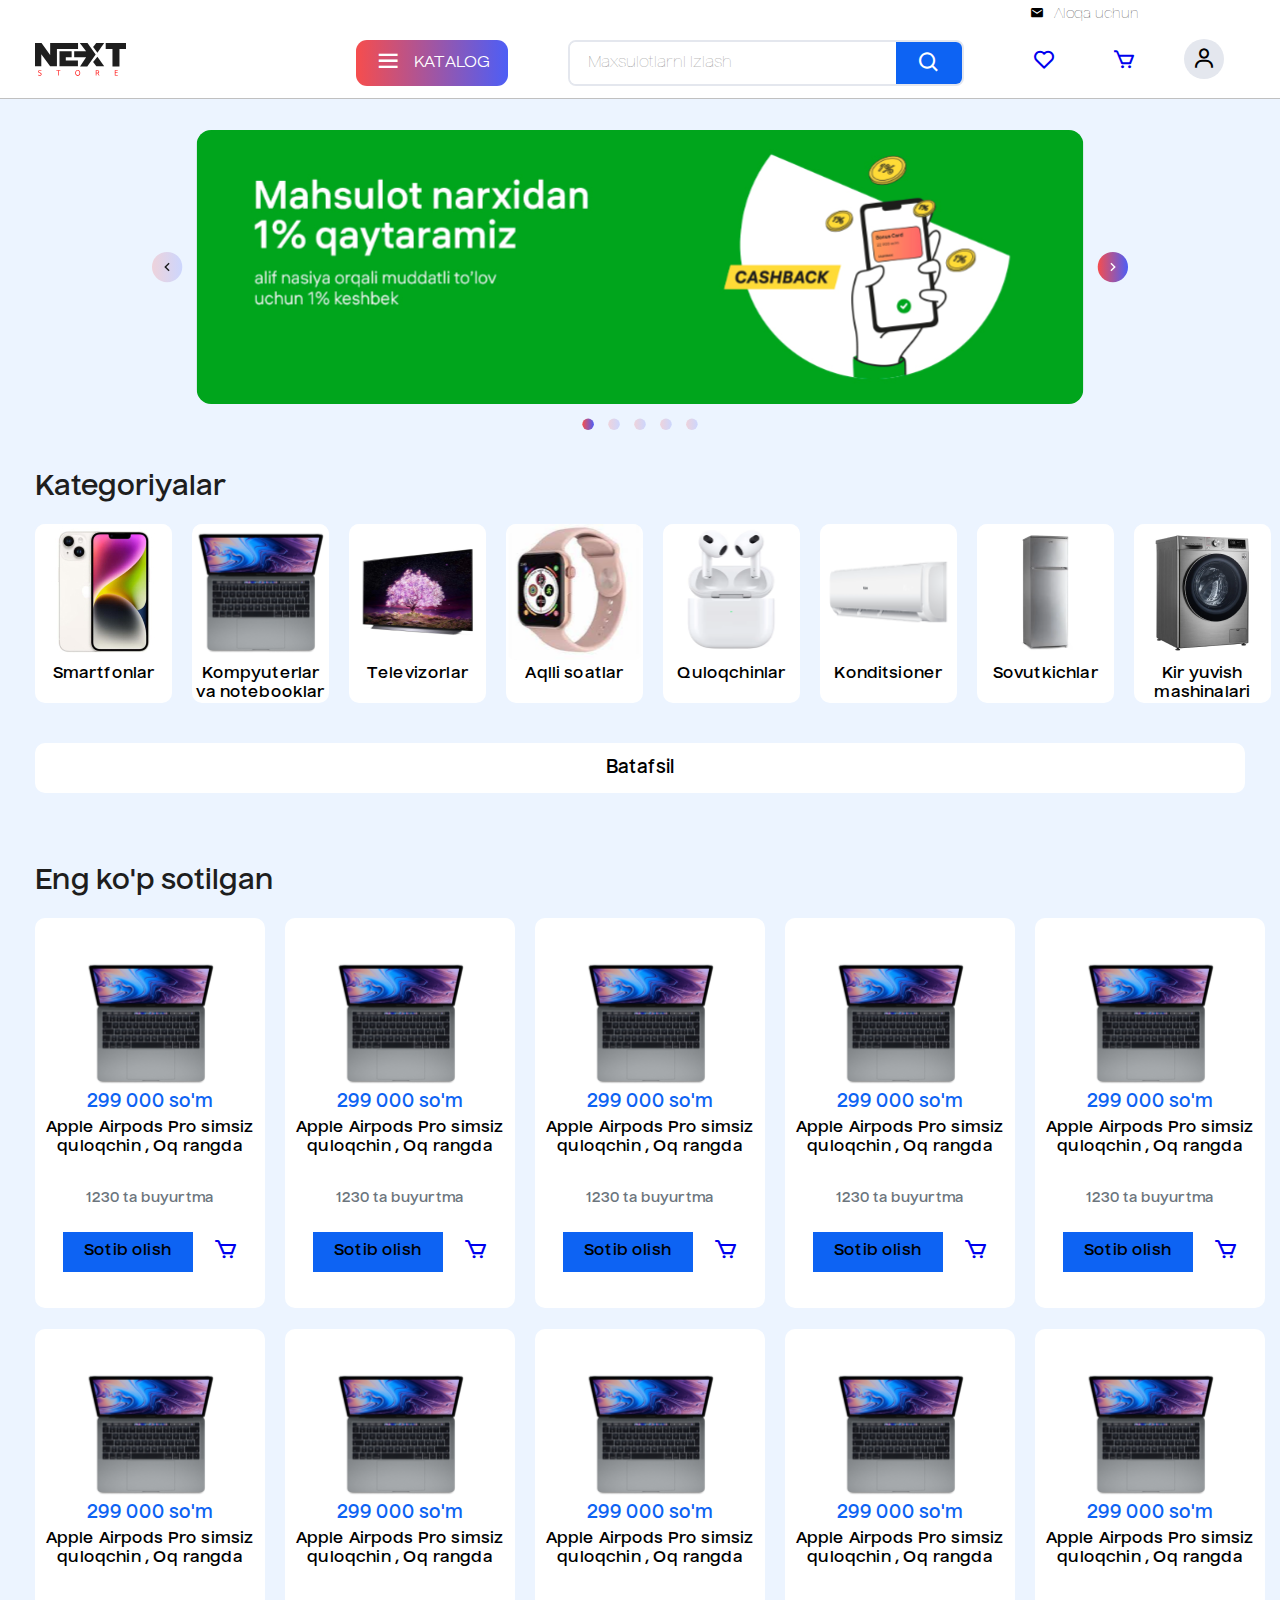
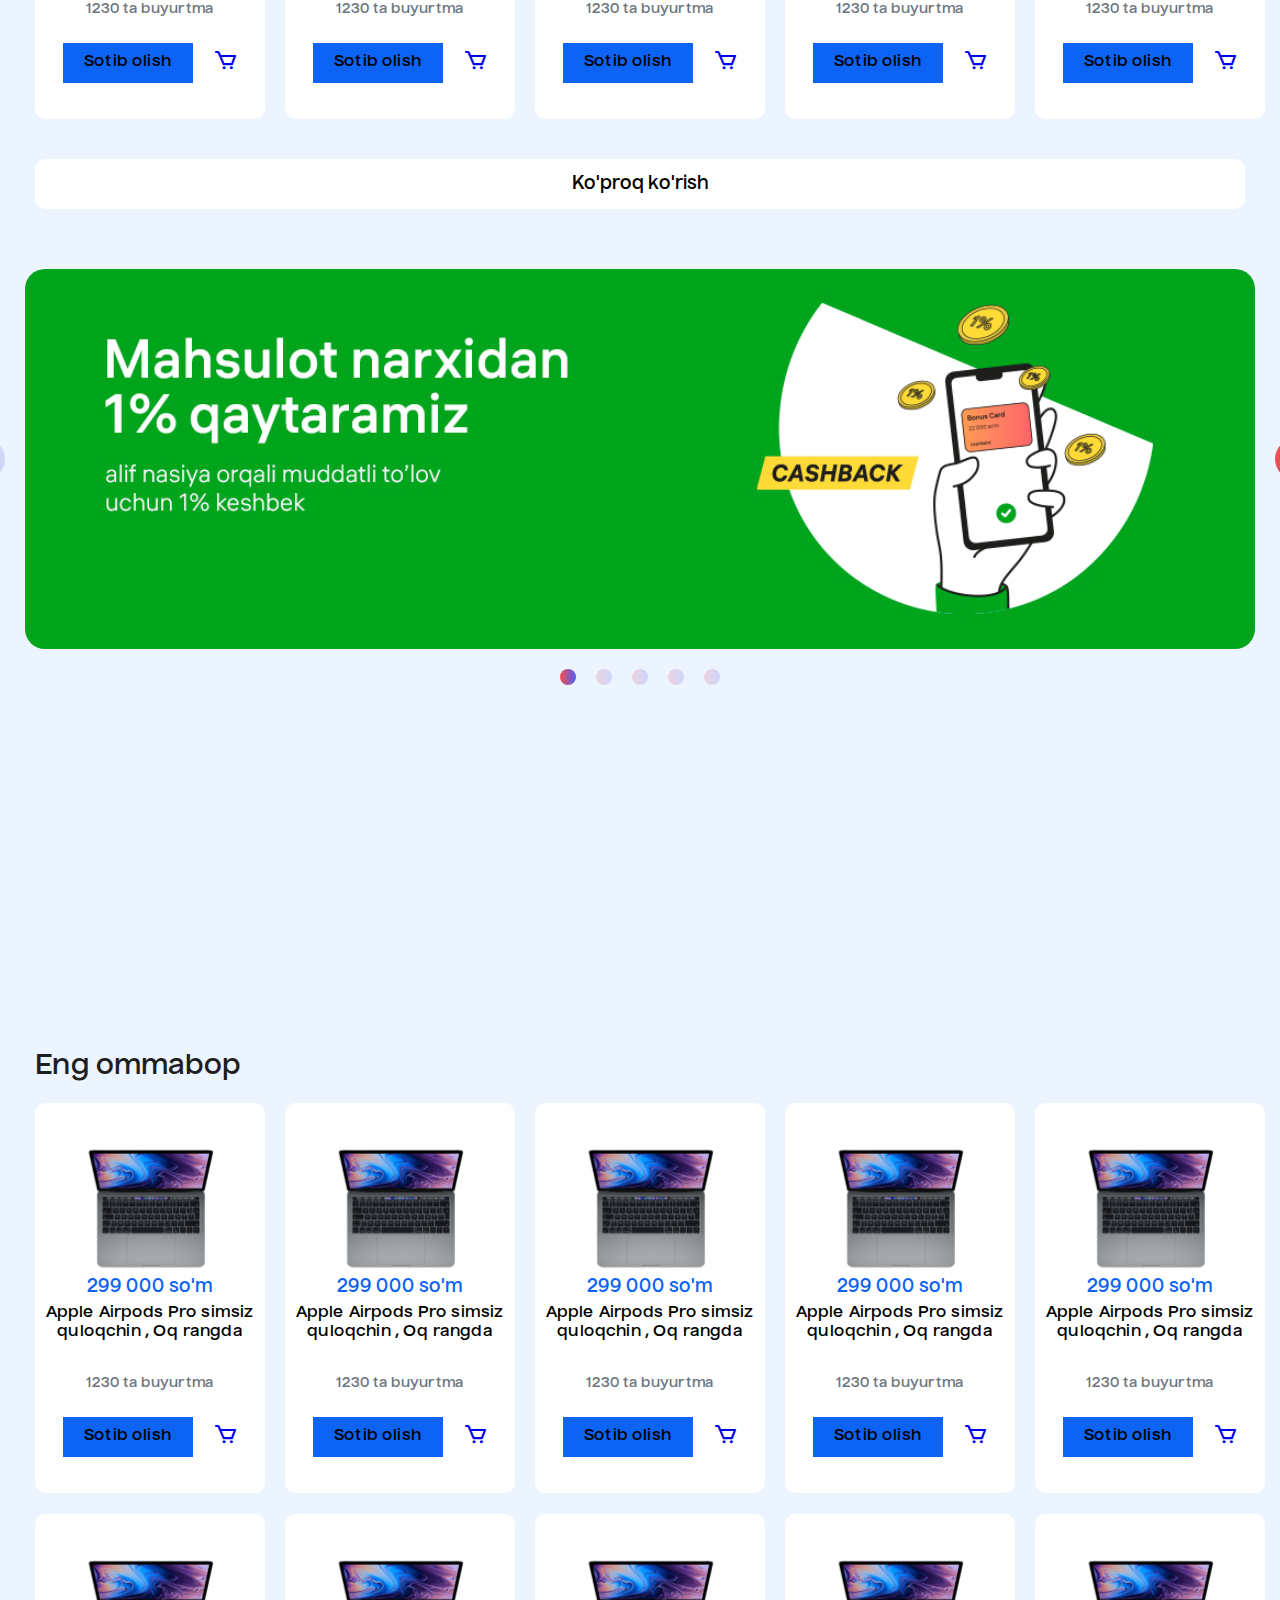
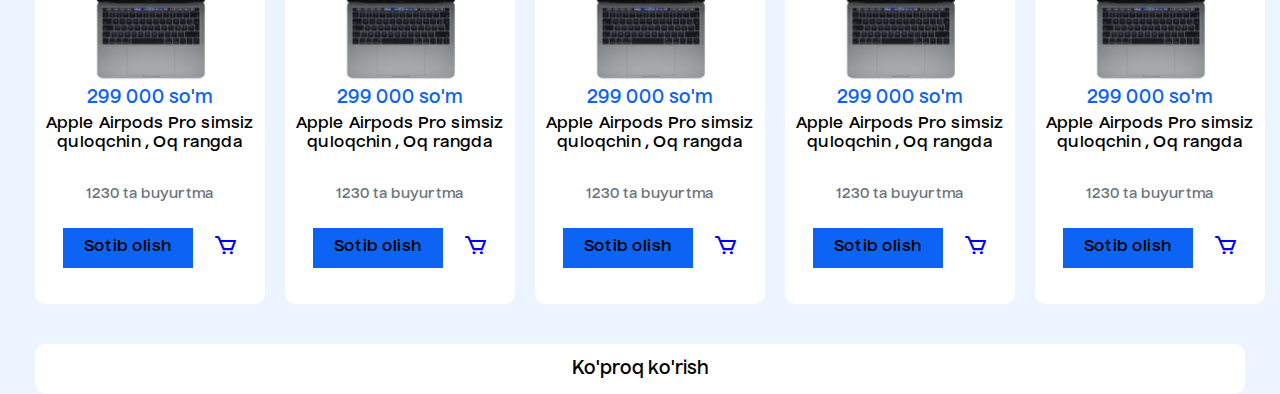
==== index.html @ 58c50fba "first commit" ====
<!DOCTYPE html>
<html lang="en">

<head>
  <meta charset="UTF-8" />
  <meta name="viewport" content="width=device-width, initial-scale=1.0" />
  <title>Nextstore.uz Internet do'koni!</title>
  <!-- ------ Favicons ------- -->
  <link rel="icon" href="./public/Logo.svg" />
  <!-- -----  Main.css ---------- -->
  <link rel="stylesheet" href="./main.css" />
</head>

<body>
  <!-- ============================= HEADER START ========================== -->
  <header>

    <div class="container">
      <div class="header-top">
        <span></span>
        <a href="#">
          <i class="bx bxs-envelope"></i>
          <span>Aloqa uchun</span>
        </a>
      </div>
    </div>

    <div class="container">
      <nav class="nav">

        <a href="#" class="nav__logo">
          <img src="./public/Logo.svg" alt="Nextstore.uz Internet do'koni" />
        </a>

        <ul class="nav__list">

          <li class="nav__list--item">
            <button>
              <i class="bx bx-menu"></i>
              <span>KATALOG</span>
            </button>
          </li>

          <li class="nav__list--item">
            <div class="search__wrapper">
              <input type="text" placeholder="Maxsulotlarni izlash" />
              <button>
                <i class="bx bx-search"></i>
              </button>
            </div>
          </li>

          <li class="nav__list--item">

            <button>
              <a href="#"><i class="bx bx-heart"></i></a>
            </button>
            <button>
              <a href="#"><i class="bx bx-cart"></i></a>
            </button>
            <button>
              <i class="bx bx-user"></i>
            </button>

          </li>
        </ul>
      </nav>
    </div>
  </header>
  <!-- ============================= HEADER END ========================== -->

  <main>
    <section id="intro">
      <div class="container">
        <div class="carousel">
          <img src="./assets/images/intro-banner.svg" alt="intro banner">
        </div>
      </div>
      <div class="container">
        <div class="category">
          <ul>
            <li>
              <p>Kategoriyalar</p>
            </li>
            <li>
              <div class="cards">
                <div class="card">
                  <img src="./assets/images/ipgone.jpg" alt="iphone">
                  <p>Smartfonlar</p>
                </div>
                <div class="card">
                  <img src="./assets/images/macbook.png" alt="iphone">
                  <p>Kompyuterlar va
                    notebooklar</p>
                </div>
                <div class="card">
                  <img src="./assets/images/tv.png" alt="iphone">
                  <p>Televizorlar</p>
                </div>
                <div class="card">
                  <img src="./assets/images/watch.png" alt="iphone">
                  <p>Aqlli soatlar</p>
                </div>
                <div class="card">
                  <img src="./assets/images/airpods.png" alt="iphone">
                  <p>Quloqchinlar</p>
                </div>
                <div class="card">
                  <img src="./assets/images/kondisaner.png" alt="iphone">
                  <p>Konditsioner</p>
                </div>
                <div class="card">
                  <img src="./assets/images/artel.png" alt="iphone">
                  <p>Sovutkichlar</p>
                </div>
                <div class="card">
                  <img src="./assets/images/cleaner.png" alt="iphone">
                  <p>Kir yuvish mashinalari</p>
                </div>

              </div>
            </li>
            <li><button>Batafsil</button></li>
          </ul>
        </div>
      </div>
    </section>
    <section class="second_phase">
      <div class="container">
        <div class="best_seller">
          <ul>
            <li>
              <p>Eng ko'p sotilgan</p>
            </li>
            <li>
              <div class="cards">
                <div class="card">
                  <img src="./assets/images/macbook.png" alt="iphone">
                  <h2>299 000 so'm</h2>
                  <p>Apple Airpods Pro simsiz quloqchin , Oq rangda </p>
                  <small>1230 ta buyurtma</small>
                  <div class="buy">
                    <a href="#"><button>
                      Sotib olish
                    </button></a>
                    <button>
                      <a href="#"><i class="bx bx-cart"></i></a>
                    </button>
                  </div>
                </div>
                <div class="card">
                  <img src="./assets/images/macbook.png" alt="iphone">
                  <h2>299 000 so'm</h2>
                  <p>Apple Airpods Pro simsiz quloqchin , Oq rangda </p>
                  <small>1230 ta buyurtma</small>
                  <div class="buy">
                    <a href="#"><button>
                      Sotib olish
                    </button></a>
                    <button>
                      <a href="#"><i class="bx bx-cart"></i></a>
                    </button>
                  </div>
                  
                </div>
                <div class="card">
                  <img src="./assets/images/macbook.png" alt="iphone">
                  <h2>299 000 so'm</h2>
                  <p>Apple Airpods Pro simsiz quloqchin , Oq rangda </p>
                  <small>1230 ta buyurtma</small>
                  <div class="buy">
                    <a href="#"><button>
                      Sotib olish
                    </button></a>
                    <button>
                      <a href="#"><i class="bx bx-cart"></i></a>
                    </button>
                  </div>
                </div>
                <div class="card">
                  <img src="./assets/images/macbook.png" alt="iphone">
                  <h2>299 000 so'm</h2>
                  <p>Apple Airpods Pro simsiz quloqchin , Oq rangda </p>
                  <small>1230 ta buyurtma</small>
                  <div class="buy">
                    <a href="#"><button>
                      Sotib olish
                    </button></a>
                    <button>
                      <a href="#"><i class="bx bx-cart"></i></a>
                    </button>
                  </div>
                </div>
                <div class="card">
                  <img src="./assets/images/macbook.png" alt="iphone">
                  <h2>299 000 so'm</h2>
                  <p>Apple Airpods Pro simsiz quloqchin , Oq rangda </p>
                  <small>1230 ta buyurtma</small>
                  <div class="buy">
                    <a href="#"><button>
                      Sotib olish
                    </button></a>
                    <button>
                      <a href="#"><i class="bx bx-cart"></i></a>
                    </button>
                  </div>
                </div>
                <div class="card">
                  <img src="./assets/images/macbook.png" alt="iphone">
                  <h2>299 000 so'm</h2>
                  <p>Apple Airpods Pro simsiz quloqchin , Oq rangda </p>
                  <small>1230 ta buyurtma</small>
                  <div class="buy">
                    <a href="#"><button>
                      Sotib olish
                    </button></a>
                    <button>
                      <a href="#"><i class="bx bx-cart"></i></a>
                    </button>
                  </div>
                </div>
                <div class="card">
                  <img src="./assets/images/macbook.png" alt="iphone">
                  <h2>299 000 so'm</h2>
                  <p>Apple Airpods Pro simsiz quloqchin , Oq rangda </p>
                  <small>1230 ta buyurtma</small>
                  <div class="buy">
                    <a href="#"><button>
                      Sotib olish
                    </button></a>
                    <button>
                      <a href="#"><i class="bx bx-cart"></i></a>
                    </button>
                  </div>
                </div>
                <div class="card">
                  <img src="./assets/images/macbook.png" alt="iphone">
                  <h2>299 000 so'm</h2>
                  <p>Apple Airpods Pro simsiz quloqchin , Oq rangda </p>
                  <small>1230 ta buyurtma</small>
                  <div class="buy">
                    <a href="#"><button>
                      Sotib olish
                    </button></a>
                    <button>
                      <a href="#"><i class="bx bx-cart"></i></a>
                    </button>
                  </div>
                </div>
                <div class="card">
                  <img src="./assets/images/macbook.png" alt="iphone">
                  <h2>299 000 so'm</h2>
                  <p>Apple Airpods Pro simsiz quloqchin , Oq rangda </p>
                  <small>1230 ta buyurtma</small>
                  <div class="buy">
                    <a href="#"><button>
                      Sotib olish
                    </button></a>
                    <button>
                      <a href="#"><i class="bx bx-cart"></i></a>
                    </button>
                  </div>
                </div>
                <div class="card">
                  <img src="./assets/images/macbook.png" alt="iphone">
                  <h2>299 000 so'm</h2>
                  <p>Apple Airpods Pro simsiz quloqchin , Oq rangda </p>
                  <small>1230 ta buyurtma</small>
                  <div class="buy">
                    <a href="#"><button>
                      Sotib olish
                    </button></a>
                    <button>
                      <a href="#"><i class="bx bx-cart"></i></a>
                    </button>
                  </div>
                </div>


              </div>
            </li>
            <li><a href="#"><button>Ko'proq ko'rish</button></a></li>
          </ul>
        </div>
      </div>
    </section>
    
    <div class="container">
      <div class="carousel2">
        <img src="./assets/images/intro-banner.svg" alt="intro banner">
      </div>
    </div>
    <section class="second_phase">
      <div class="container">
        <div class="best_seller">
          <ul>
            <li>
              <p>Eng ommabop</p>
            </li>
            <li>
              <div class="cards">
                <div class="card">
                  <img src="./assets/images/macbook.png" alt="iphone">
                  <h2>299 000 so'm</h2>
                  <p>Apple Airpods Pro simsiz quloqchin , Oq rangda </p>
                  <small>1230 ta buyurtma</small>
                  <div class="buy">
                    <a href="#"><button>
                      Sotib olish
                    </button></a>
                    <button>
                      <a href="#"><i class="bx bx-cart"></i></a>
                    </button>
                  </div>
                </div>
                <div class="card">
                  <img src="./assets/images/macbook.png" alt="iphone">
                  <h2>299 000 so'm</h2>
                  <p>Apple Airpods Pro simsiz quloqchin , Oq rangda </p>
                  <small>1230 ta buyurtma</small>
                  <div class="buy">
                    <a href="#"><button>
                      Sotib olish
                    </button></a>
                    <button>
                      <a href="#"><i class="bx bx-cart"></i></a>
                    </button>
                  </div>
                  
                </div>
                <div class="card">
                  <img src="./assets/images/macbook.png" alt="iphone">
                  <h2>299 000 so'm</h2>
                  <p>Apple Airpods Pro simsiz quloqchin , Oq rangda </p>
                  <small>1230 ta buyurtma</small>
                  <div class="buy">
                    <a href="#"><button>
                      Sotib olish
                    </button></a>
                    <button>
                      <a href="#"><i class="bx bx-cart"></i></a>
                    </button>
                  </div>
                </div>
                <div class="card">
                  <img src="./assets/images/macbook.png" alt="iphone">
                  <h2>299 000 so'm</h2>
                  <p>Apple Airpods Pro simsiz quloqchin , Oq rangda </p>
                  <small>1230 ta buyurtma</small>
                  <div class="buy">
                    <a href="#"><button>
                      Sotib olish
                    </button></a>
                    <button>
                      <a href="#"><i class="bx bx-cart"></i></a>
                    </button>
                  </div>
                </div>
                <div class="card">
                  <img src="./assets/images/macbook.png" alt="iphone">
                  <h2>299 000 so'm</h2>
                  <p>Apple Airpods Pro simsiz quloqchin , Oq rangda </p>
                  <small>1230 ta buyurtma</small>
                  <div class="buy">
                    <a href="#"><button>
                      Sotib olish
                    </button></a>
                    <button>
                      <a href="#"><i class="bx bx-cart"></i></a>
                    </button>
                  </div>
                </div>
                <div class="card">
                  <img src="./assets/images/macbook.png" alt="iphone">
                  <h2>299 000 so'm</h2>
                  <p>Apple Airpods Pro simsiz quloqchin , Oq rangda </p>
                  <small>1230 ta buyurtma</small>
                  <div class="buy">
                    <a href="#"><button>
                      Sotib olish
                    </button></a>
                    <button>
                      <a href="#"><i class="bx bx-cart"></i></a>
                    </button>
                  </div>
                </div>
                <div class="card">
                  <img src="./assets/images/macbook.png" alt="iphone">
                  <h2>299 000 so'm</h2>
                  <p>Apple Airpods Pro simsiz quloqchin , Oq rangda </p>
                  <small>1230 ta buyurtma</small>
                  <div class="buy">
                    <a href="#"><button>
                      Sotib olish
                    </button></a>
                    <button>
                      <a href="#"><i class="bx bx-cart"></i></a>
                    </button>
                  </div>
                </div>
                <div class="card">
                  <img src="./assets/images/macbook.png" alt="iphone">
                  <h2>299 000 so'm</h2>
                  <p>Apple Airpods Pro simsiz quloqchin , Oq rangda </p>
                  <small>1230 ta buyurtma</small>
                  <div class="buy">
                    <a href="#"><button>
                      Sotib olish
                    </button></a>
                    <button>
                      <a href="#"><i class="bx bx-cart"></i></a>
                    </button>
                  </div>
                </div>
                <div class="card">
                  <img src="./assets/images/macbook.png" alt="iphone">
                  <h2>299 000 so'm</h2>
                  <p>Apple Airpods Pro simsiz quloqchin , Oq rangda </p>
                  <small>1230 ta buyurtma</small>
                  <div class="buy">
                    <a href="#"><button>
                      Sotib olish
                    </button></a>
                    <button>
                      <a href="#"><i class="bx bx-cart"></i></a>
                    </button>
                  </div>
                </div>
                <div class="card">
                  <img src="./assets/images/macbook.png" alt="iphone">
                  <h2>299 000 so'm</h2>
                  <p>Apple Airpods Pro simsiz quloqchin , Oq rangda </p>
                  <small>1230 ta buyurtma</small>
                  <div class="buy">
                    <a href="#"><button>
                      Sotib olish
                    </button></a>
                    <button>
                      <a href="#"><i class="bx bx-cart"></i></a>
                    </button>
                  </div>
                </div>


              </div>
            </li>
            <li><a href="#"><button>Ko'proq ko'rish</button></a></li>
          </ul>
        </div>
      </div>
    </section>
    <!-- <section class="third_phase">
      <div class="container">
      <ul class="brends">
        <li>Brendlar bo'yicha</li>
        <li >
          <div class="brend">
            <img src="./assets/images/brend.png" alt="brend">
          </div>
        </li>
      </ul>
    </div>
    </section> -->
  </main>
</body>

</html>
---- main.css ----
@import url("https://unpkg.com/boxicons@2.1.4/css/boxicons.min.css");
@import "./assets/font/stylesheet.css";
@import "./assets/styles/varibales.css";
@import "./assets/styles/normalize.css";
@import "./assets/styles/general.css";
@import "./assets/styles/sections/all.css";
@import "./assets/styles/components/all.css";
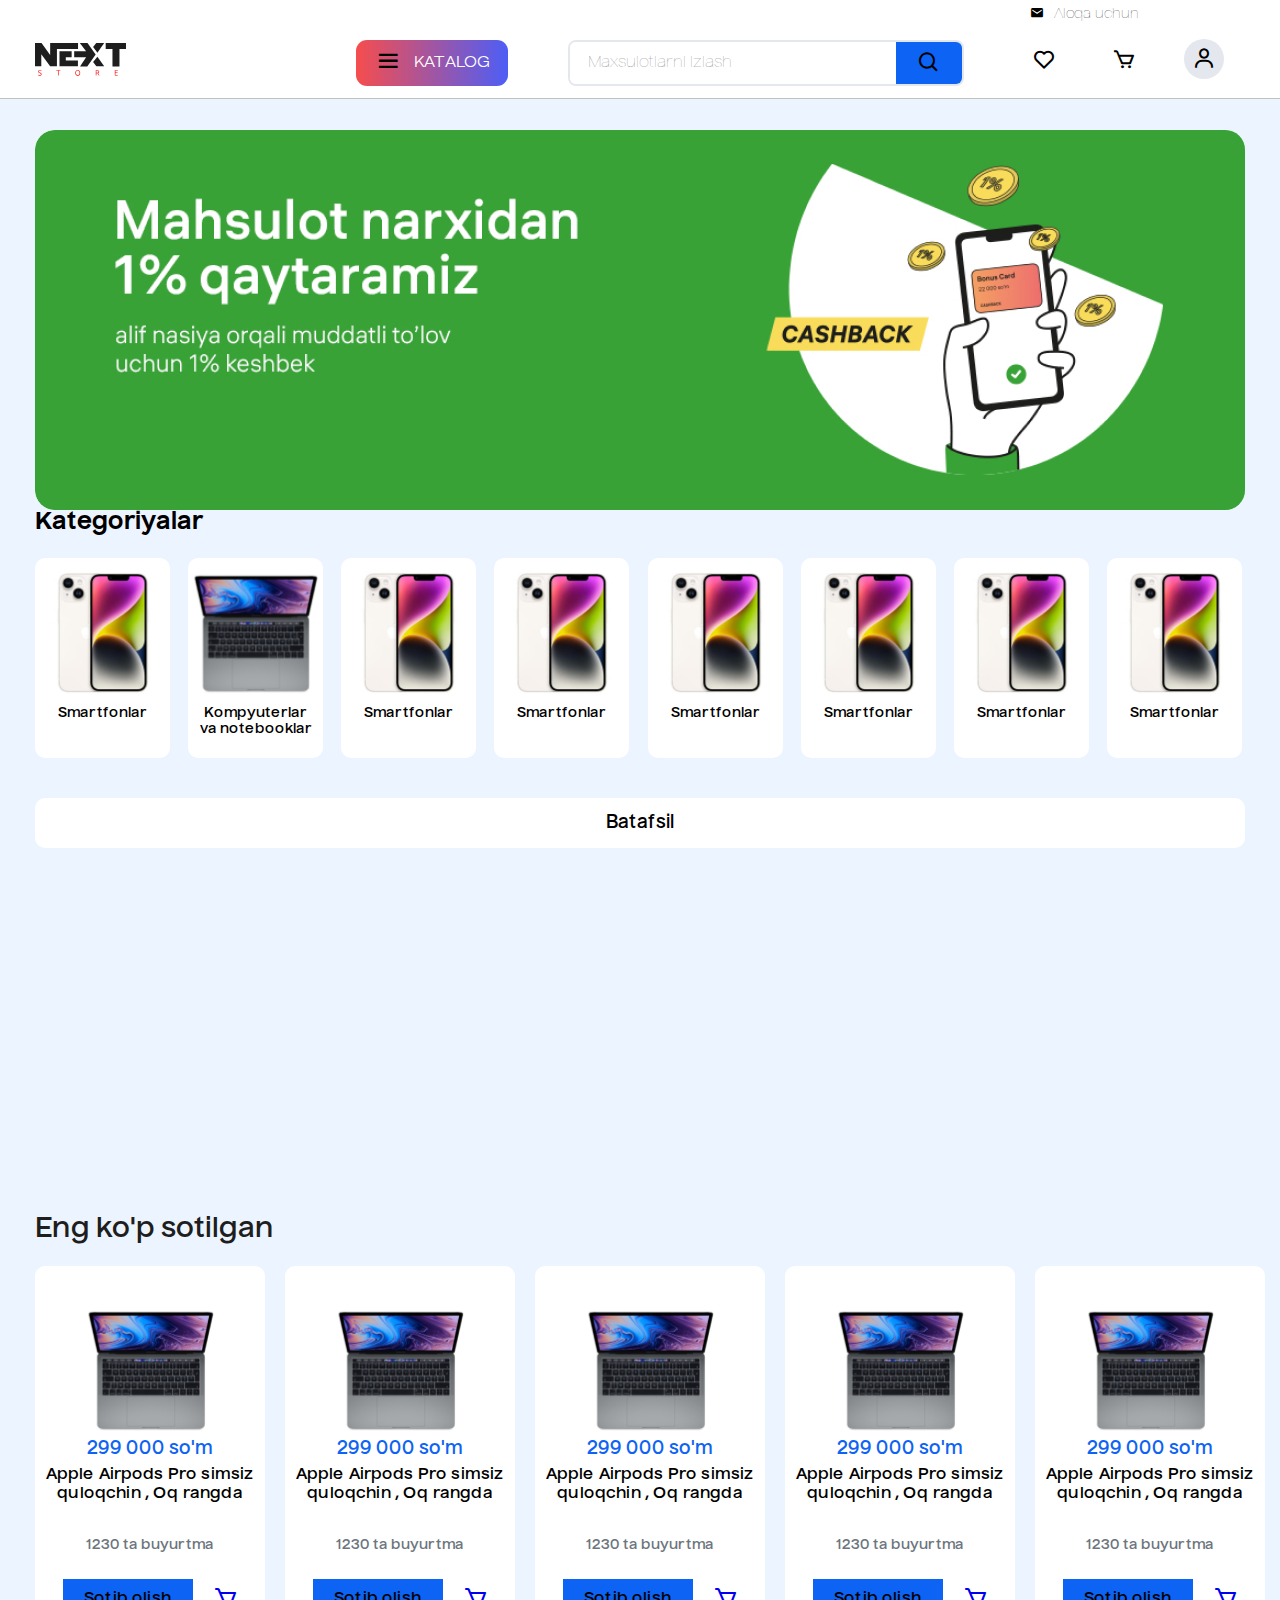
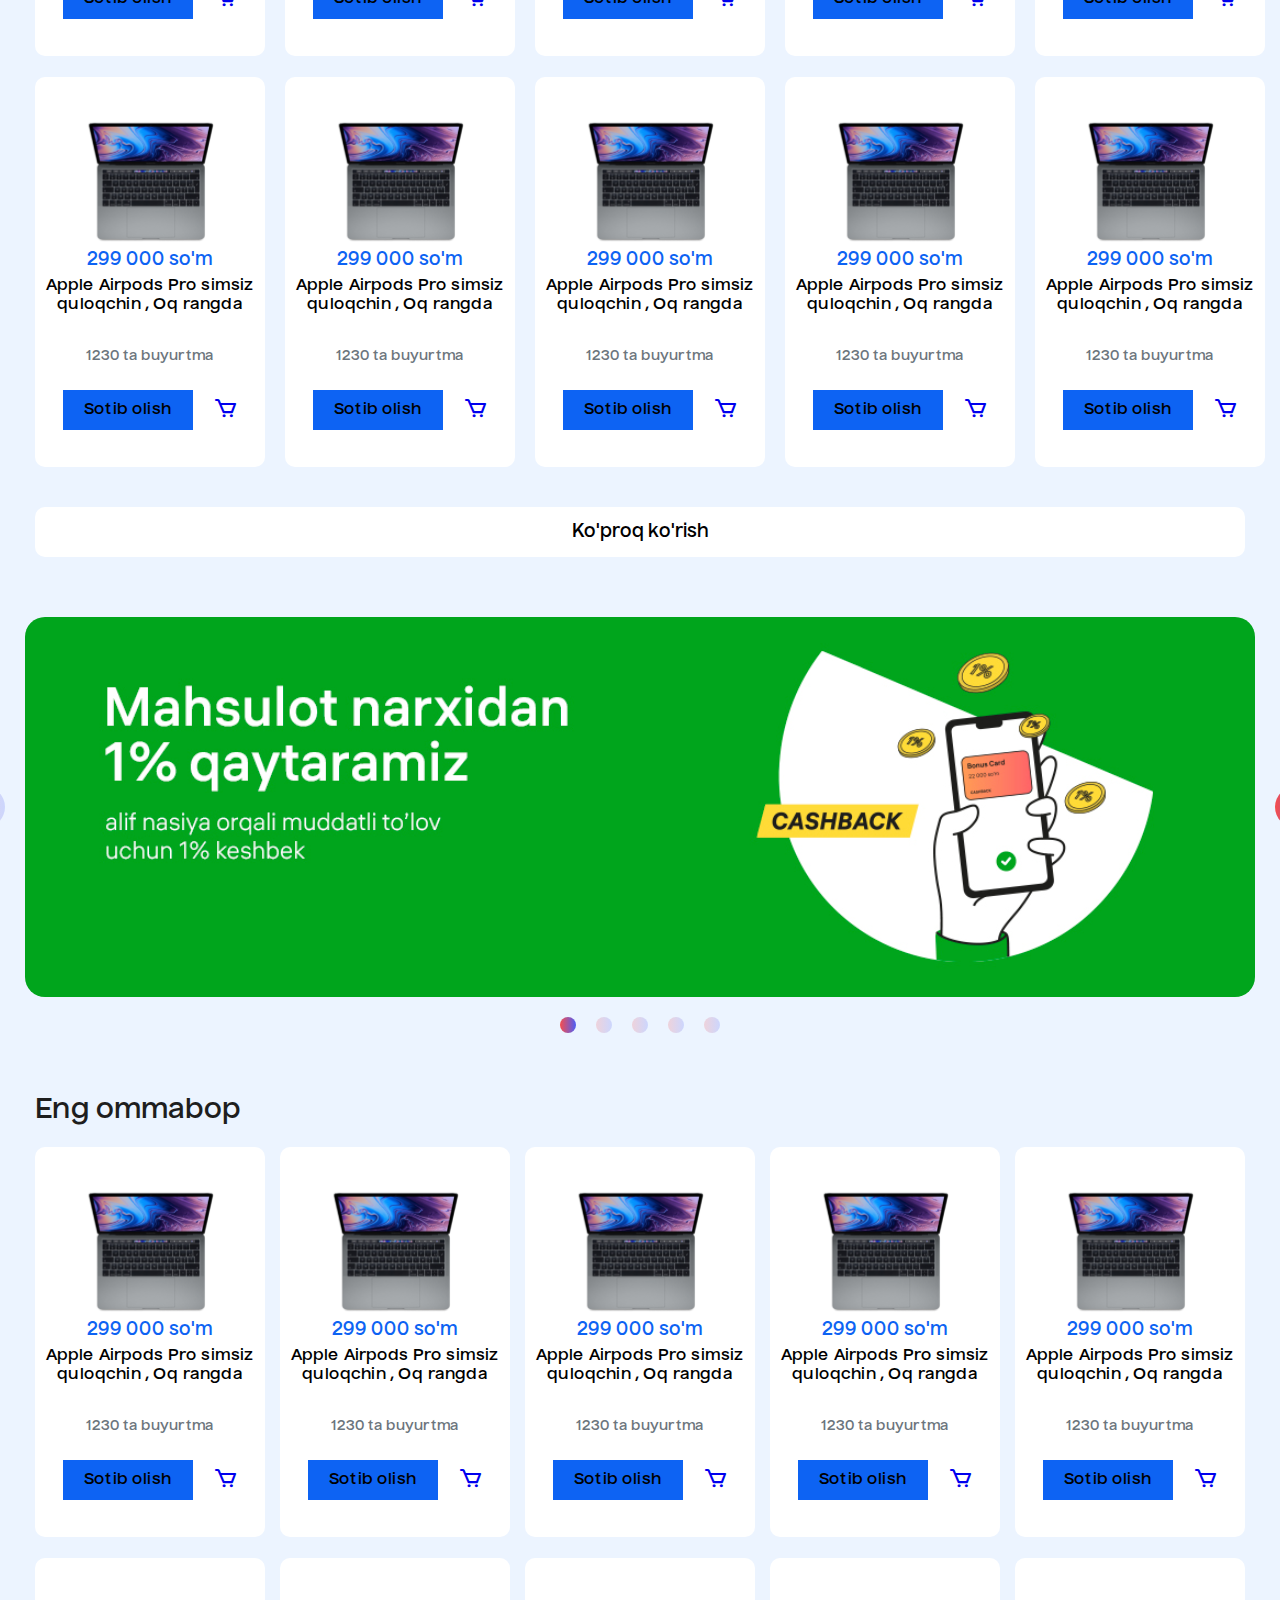
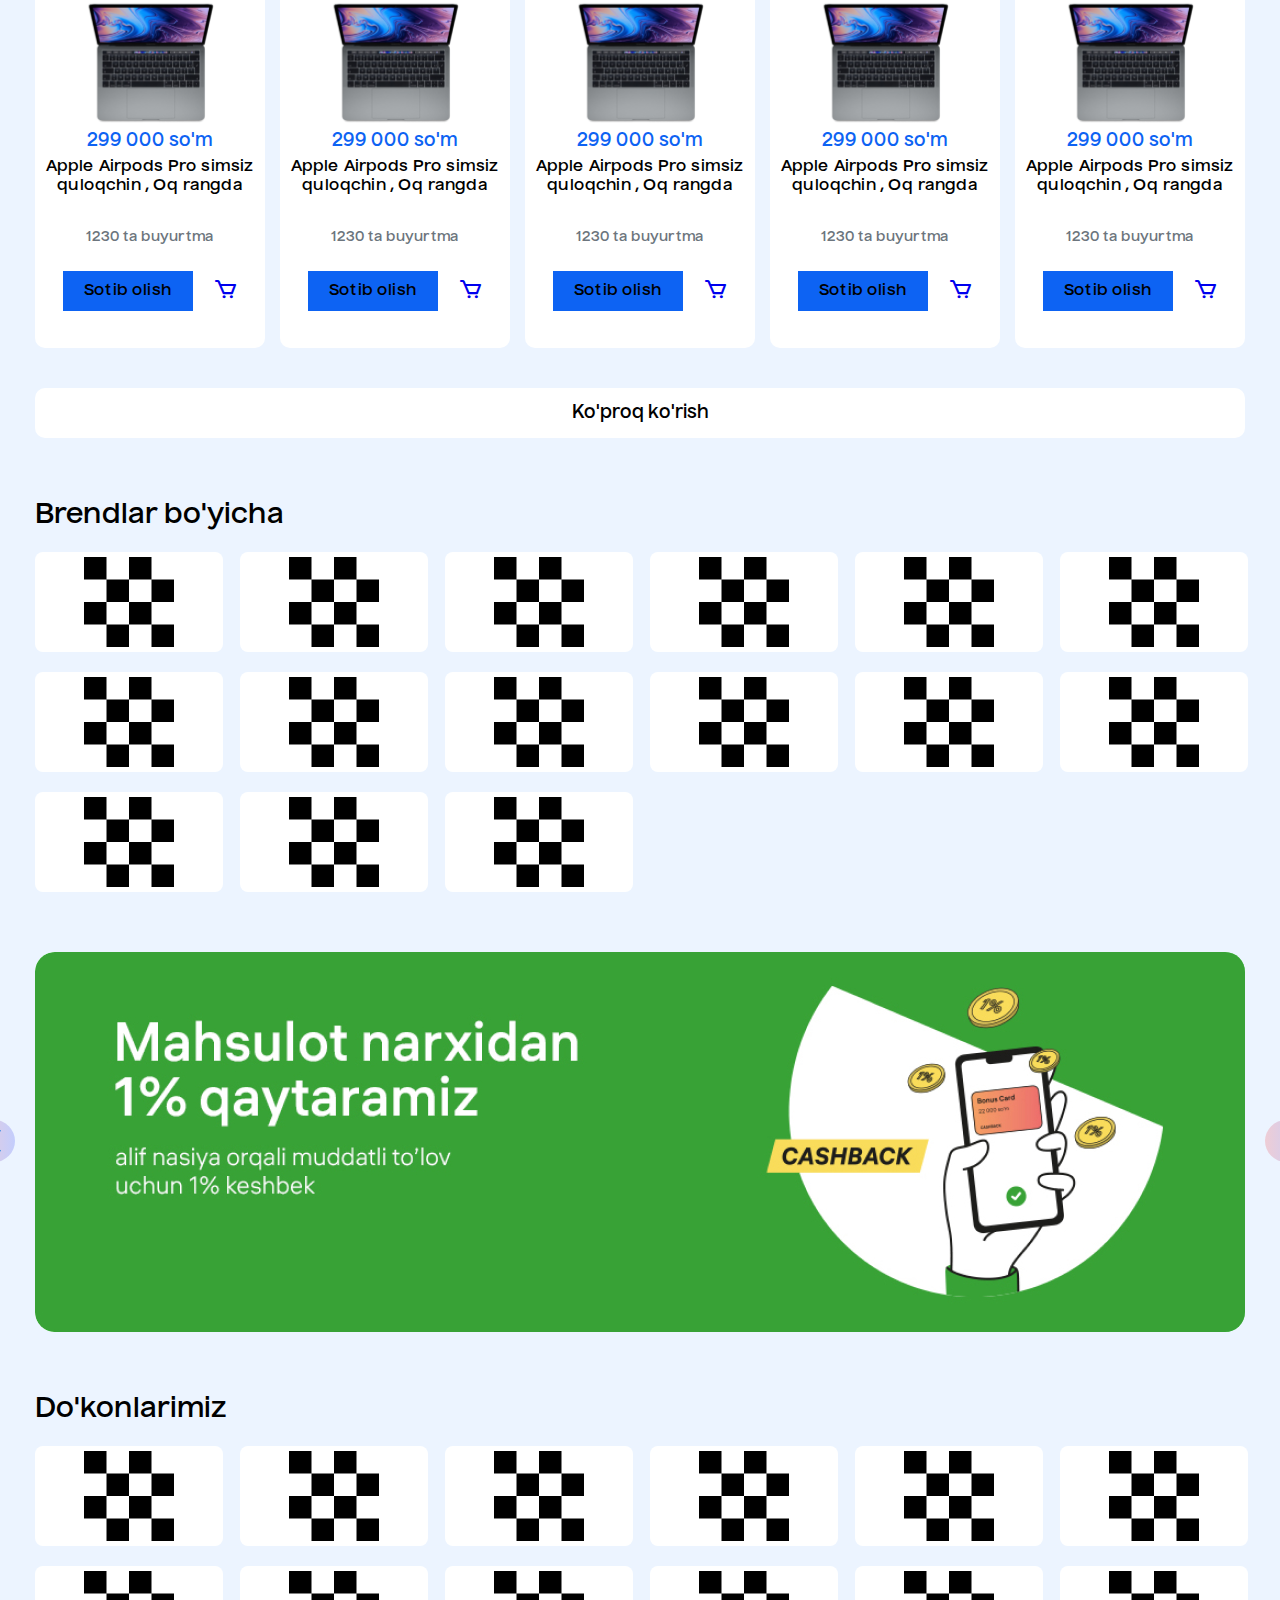
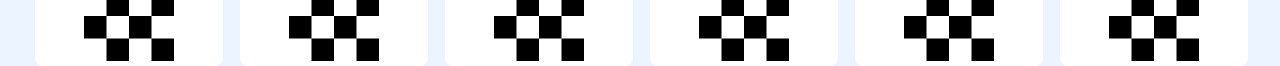
==== commit 5a5e6002: "responsive" ====
--- a/index.html
+++ b/index.html
@@ -27,7 +27,7 @@
 
     <div class="container">
       <nav class="nav">
-
+        <img src="./assets/images/list.svg" class="menu" alt="menu">
         <a href="#" class="nav__logo">
           <img src="./public/Logo.svg" alt="Nextstore.uz Internet do'koni" />
         </a>
@@ -72,57 +72,133 @@
   <main>
     <section id="intro">
       <div class="container">
+        <!-- Slider main container -->
         <div class="carousel">
-          <img src="./assets/images/intro-banner.svg" alt="intro banner">
+          <div class="swiper">
+            <!-- Additional required wrapper -->
+            <div class="swiper-wrapper">
+              <!-- Slides -->
+              <div class="swiper-slide">
+                <img src="./assets/images/intr-banner.jpg" alt="intro banner" />
+              </div>
+              <div class="swiper-slide">
+                <img src="https://picsum.photos/id/211/1250/400" alt="intro banner" />
+              </div>
+              <div class="swiper-slide">
+                <img src="https://picsum.photos/id/342/1250/400" alt="intro banner" />
+              </div>
+            </div>
+          </div>
+
+          <div class="swiper-button-prev"></div>
+          <div class="swiper-button-next"></div>
+          <div class="swiper-pagination"></div>
         </div>
       </div>
-      <div class="container">
-        <div class="category">
-          <ul>
-            <li>
-              <p>Kategoriyalar</p>
-            </li>
-            <li>
-              <div class="cards">
-                <div class="card">
-                  <img src="./assets/images/ipgone.jpg" alt="iphone">
-                  <p>Smartfonlar</p>
-                </div>
-                <div class="card">
-                  <img src="./assets/images/macbook.png" alt="iphone">
-                  <p>Kompyuterlar va
-                    notebooklar</p>
-                </div>
-                <div class="card">
-                  <img src="./assets/images/tv.png" alt="iphone">
-                  <p>Televizorlar</p>
-                </div>
-                <div class="card">
-                  <img src="./assets/images/watch.png" alt="iphone">
-                  <p>Aqlli soatlar</p>
-                </div>
-                <div class="card">
-                  <img src="./assets/images/airpods.png" alt="iphone">
-                  <p>Quloqchinlar</p>
-                </div>
-                <div class="card">
-                  <img src="./assets/images/kondisaner.png" alt="iphone">
-                  <p>Konditsioner</p>
-                </div>
-                <div class="card">
-                  <img src="./assets/images/artel.png" alt="iphone">
-                  <p>Sovutkichlar</p>
-                </div>
-                <div class="card">
-                  <img src="./assets/images/cleaner.png" alt="iphone">
-                  <p>Kir yuvish mashinalari</p>
-                </div>
-
-              </div>
-            </li>
-            <li><button>Batafsil</button></li>
-          </ul>
+    </section>
+    <section id="category">
+      <div class="container">
+        <div class="card-wrapper">
+          <h2 class="card-title">Kategoriyalar</h2>
+          <div class="card-container">
+
+            <div class="card">
+              <img
+                src="./assets/images/ipgone.jpg"
+                alt="Nextstore.uz Iphone 14 Pro max"
+              />
+
+              <div class="card-body">
+                <p>Smartfonlar</p>
+              </div>
+            </div>
+
+            <div class="card">
+              <img
+                src="./assets/images/macbook.png"
+                alt="Nextstore.uz macbook Pro max"
+              />
+
+              <div class="card-body">
+                <a href="#">Kompyuterlar va
+                  notebooklar</a>
+              </div>
+            </div>
+
+            <div class="card">
+              <img
+                src="./assets/images/ipgone.jpg"
+                alt="Nextstore.uz Iphone 14 Pro max"
+              />
+
+              <div class="card-body">
+                <p>Smartfonlar</p>
+              </div>
+            </div>
+
+            <div class="card">
+              <img
+                src="./assets/images/ipgone.jpg"
+                alt="Nextstore.uz Iphone 14 Pro max"
+              />
+
+              <div class="card-body">
+                <p>Smartfonlar</p>
+              </div>
+            </div>
+
+            <div class="card">
+              <img
+                src="./assets/images/ipgone.jpg"
+                alt="Nextstore.uz Iphone 14 Pro max"
+              />
+
+              <div class="card-body">
+                <p>Smartfonlar</p>
+              </div>
+            </div>
+
+            <div class="card">
+              <img
+                src="./assets/images/ipgone.jpg"
+                alt="Nextstore.uz Iphone 14 Pro max"
+              />
+
+              <div class="card-body">
+                <p>Smartfonlar</p>
+              </div>
+            </div>
+
+            <div class="card">
+              <img
+                src="./assets/images/ipgone.jpg"
+                alt="Nextstore.uz Iphone 14 Pro max"
+              />
+
+
+              <div class="card-body">
+                <p>Smartfonlar</p>
+              </div>
+            </div>
+
+            <div class="card">
+              <img
+                src="./assets/images/ipgone.jpg"
+                alt="Nextstore.uz Iphone 14 Pro max"
+              />
+
+              <div class="card-body">
+                <p>Smartfonlar</p>
+              </div>
+
+            </div>
+
+
+          </div>
         </div>
+        <div class="more"><a href="#"><button>Batafsil</button></a></div>
+        
+
       </div>
     </section>
     <section class="second_phase">
@@ -141,135 +217,135 @@
                   <small>1230 ta buyurtma</small>
                   <div class="buy">
                     <a href="#"><button>
-                      Sotib olish
-                    </button></a>
-                    <button>
-                      <a href="#"><i class="bx bx-cart"></i></a>
-                    </button>
-                  </div>
-                </div>
-                <div class="card">
-                  <img src="./assets/images/macbook.png" alt="iphone">
-                  <h2>299 000 so'm</h2>
-                  <p>Apple Airpods Pro simsiz quloqchin , Oq rangda </p>
-                  <small>1230 ta buyurtma</small>
-                  <div class="buy">
-                    <a href="#"><button>
-                      Sotib olish
-                    </button></a>
-                    <button>
-                      <a href="#"><i class="bx bx-cart"></i></a>
-                    </button>
-                  </div>
-                  
-                </div>
-                <div class="card">
-                  <img src="./assets/images/macbook.png" alt="iphone">
-                  <h2>299 000 so'm</h2>
-                  <p>Apple Airpods Pro simsiz quloqchin , Oq rangda </p>
-                  <small>1230 ta buyurtma</small>
-                  <div class="buy">
-                    <a href="#"><button>
-                      Sotib olish
-                    </button></a>
-                    <button>
-                      <a href="#"><i class="bx bx-cart"></i></a>
-                    </button>
-                  </div>
-                </div>
-                <div class="card">
-                  <img src="./assets/images/macbook.png" alt="iphone">
-                  <h2>299 000 so'm</h2>
-                  <p>Apple Airpods Pro simsiz quloqchin , Oq rangda </p>
-                  <small>1230 ta buyurtma</small>
-                  <div class="buy">
-                    <a href="#"><button>
-                      Sotib olish
-                    </button></a>
-                    <button>
-                      <a href="#"><i class="bx bx-cart"></i></a>
-                    </button>
-                  </div>
-                </div>
-                <div class="card">
-                  <img src="./assets/images/macbook.png" alt="iphone">
-                  <h2>299 000 so'm</h2>
-                  <p>Apple Airpods Pro simsiz quloqchin , Oq rangda </p>
-                  <small>1230 ta buyurtma</small>
-                  <div class="buy">
-                    <a href="#"><button>
-                      Sotib olish
-                    </button></a>
-                    <button>
-                      <a href="#"><i class="bx bx-cart"></i></a>
-                    </button>
-                  </div>
-                </div>
-                <div class="card">
-                  <img src="./assets/images/macbook.png" alt="iphone">
-                  <h2>299 000 so'm</h2>
-                  <p>Apple Airpods Pro simsiz quloqchin , Oq rangda </p>
-                  <small>1230 ta buyurtma</small>
-                  <div class="buy">
-                    <a href="#"><button>
-                      Sotib olish
-                    </button></a>
-                    <button>
-                      <a href="#"><i class="bx bx-cart"></i></a>
-                    </button>
-                  </div>
-                </div>
-                <div class="card">
-                  <img src="./assets/images/macbook.png" alt="iphone">
-                  <h2>299 000 so'm</h2>
-                  <p>Apple Airpods Pro simsiz quloqchin , Oq rangda </p>
-                  <small>1230 ta buyurtma</small>
-                  <div class="buy">
-                    <a href="#"><button>
-                      Sotib olish
-                    </button></a>
-                    <button>
-                      <a href="#"><i class="bx bx-cart"></i></a>
-                    </button>
-                  </div>
-                </div>
-                <div class="card">
-                  <img src="./assets/images/macbook.png" alt="iphone">
-                  <h2>299 000 so'm</h2>
-                  <p>Apple Airpods Pro simsiz quloqchin , Oq rangda </p>
-                  <small>1230 ta buyurtma</small>
-                  <div class="buy">
-                    <a href="#"><button>
-                      Sotib olish
-                    </button></a>
-                    <button>
-                      <a href="#"><i class="bx bx-cart"></i></a>
-                    </button>
-                  </div>
-                </div>
-                <div class="card">
-                  <img src="./assets/images/macbook.png" alt="iphone">
-                  <h2>299 000 so'm</h2>
-                  <p>Apple Airpods Pro simsiz quloqchin , Oq rangda </p>
-                  <small>1230 ta buyurtma</small>
-                  <div class="buy">
-                    <a href="#"><button>
-                      Sotib olish
-                    </button></a>
-                    <button>
-                      <a href="#"><i class="bx bx-cart"></i></a>
-                    </button>
-                  </div>
-                </div>
-                <div class="card">
-                  <img src="./assets/images/macbook.png" alt="iphone">
-                  <h2>299 000 so'm</h2>
-                  <p>Apple Airpods Pro simsiz quloqchin , Oq rangda </p>
-                  <small>1230 ta buyurtma</small>
-                  <div class="buy">
-                    <a href="#"><button>
-                      Sotib olish
-                    </button></a>
+                        Sotib olish
+                      </button></a>
+                    <button>
+                      <a href="#"><i class="bx bx-cart"></i></a>
+                    </button>
+                  </div>
+                </div>
+                <div class="card">
+                  <img src="./assets/images/macbook.png" alt="iphone">
+                  <h2>299 000 so'm</h2>
+                  <p>Apple Airpods Pro simsiz quloqchin , Oq rangda </p>
+                  <small>1230 ta buyurtma</small>
+                  <div class="buy">
+                    <a href="#"><button>
+                        Sotib olish
+                      </button></a>
+                    <button>
+                      <a href="#"><i class="bx bx-cart"></i></a>
+                    </button>
+                  </div>
+
+                </div>
+                <div class="card">
+                  <img src="./assets/images/macbook.png" alt="iphone">
+                  <h2>299 000 so'm</h2>
+                  <p>Apple Airpods Pro simsiz quloqchin , Oq rangda </p>
+                  <small>1230 ta buyurtma</small>
+                  <div class="buy">
+                    <a href="#"><button>
+                        Sotib olish
+                      </button></a>
+                    <button>
+                      <a href="#"><i class="bx bx-cart"></i></a>
+                    </button>
+                  </div>
+                </div>
+                <div class="card">
+                  <img src="./assets/images/macbook.png" alt="iphone">
+                  <h2>299 000 so'm</h2>
+                  <p>Apple Airpods Pro simsiz quloqchin , Oq rangda </p>
+                  <small>1230 ta buyurtma</small>
+                  <div class="buy">
+                    <a href="#"><button>
+                        Sotib olish
+                      </button></a>
+                    <button>
+                      <a href="#"><i class="bx bx-cart"></i></a>
+                    </button>
+                  </div>
+                </div>
+                <div class="card">
+                  <img src="./assets/images/macbook.png" alt="iphone">
+                  <h2>299 000 so'm</h2>
+                  <p>Apple Airpods Pro simsiz quloqchin , Oq rangda </p>
+                  <small>1230 ta buyurtma</small>
+                  <div class="buy">
+                    <a href="#"><button>
+                        Sotib olish
+                      </button></a>
+                    <button>
+                      <a href="#"><i class="bx bx-cart"></i></a>
+                    </button>
+                  </div>
+                </div>
+                <div class="card">
+                  <img src="./assets/images/macbook.png" alt="iphone">
+                  <h2>299 000 so'm</h2>
+                  <p>Apple Airpods Pro simsiz quloqchin , Oq rangda </p>
+                  <small>1230 ta buyurtma</small>
+                  <div class="buy">
+                    <a href="#"><button>
+                        Sotib olish
+                      </button></a>
+                    <button>
+                      <a href="#"><i class="bx bx-cart"></i></a>
+                    </button>
+                  </div>
+                </div>
+                <div class="card">
+                  <img src="./assets/images/macbook.png" alt="iphone">
+                  <h2>299 000 so'm</h2>
+                  <p>Apple Airpods Pro simsiz quloqchin , Oq rangda </p>
+                  <small>1230 ta buyurtma</small>
+                  <div class="buy">
+                    <a href="#"><button>
+                        Sotib olish
+                      </button></a>
+                    <button>
+                      <a href="#"><i class="bx bx-cart"></i></a>
+                    </button>
+                  </div>
+                </div>
+                <div class="card">
+                  <img src="./assets/images/macbook.png" alt="iphone">
+                  <h2>299 000 so'm</h2>
+                  <p>Apple Airpods Pro simsiz quloqchin , Oq rangda </p>
+                  <small>1230 ta buyurtma</small>
+                  <div class="buy">
+                    <a href="#"><button>
+                        Sotib olish
+                      </button></a>
+                    <button>
+                      <a href="#"><i class="bx bx-cart"></i></a>
+                    </button>
+                  </div>
+                </div>
+                <div class="card">
+                  <img src="./assets/images/macbook.png" alt="iphone">
+                  <h2>299 000 so'm</h2>
+                  <p>Apple Airpods Pro simsiz quloqchin , Oq rangda </p>
+                  <small>1230 ta buyurtma</small>
+                  <div class="buy">
+                    <a href="#"><button>
+                        Sotib olish
+                      </button></a>
+                    <button>
+                      <a href="#"><i class="bx bx-cart"></i></a>
+                    </button>
+                  </div>
+                </div>
+                <div class="card">
+                  <img src="./assets/images/macbook.png" alt="iphone">
+                  <h2>299 000 so'm</h2>
+                  <p>Apple Airpods Pro simsiz quloqchin , Oq rangda </p>
+                  <small>1230 ta buyurtma</small>
+                  <div class="buy">
+                    <a href="#"><button>
+                        Sotib olish
+                      </button></a>
                     <button>
                       <a href="#"><i class="bx bx-cart"></i></a>
                     </button>
@@ -284,15 +360,16 @@
         </div>
       </div>
     </section>
-    
-    <div class="container">
-      <div class="carousel2">
-        <img src="./assets/images/intro-banner.svg" alt="intro banner">
-      </div>
-    </div>
-    <section class="second_phase">
-      <div class="container">
-        <div class="best_seller">
+    <section id="carousel_second">
+      <div class="container">
+        <div class="carousel2">
+          <img src="./assets/images/intro-banner.svg" alt="intro banner">
+        </div>
+      </div>
+    </section>
+    <section class="third_phase">
+      <div class="container">
+        <div class="most_famous">
           <ul>
             <li>
               <p>Eng ommabop</p>
@@ -306,135 +383,135 @@
                   <small>1230 ta buyurtma</small>
                   <div class="buy">
                     <a href="#"><button>
-                      Sotib olish
-                    </button></a>
-                    <button>
-                      <a href="#"><i class="bx bx-cart"></i></a>
-                    </button>
-                  </div>
-                </div>
-                <div class="card">
-                  <img src="./assets/images/macbook.png" alt="iphone">
-                  <h2>299 000 so'm</h2>
-                  <p>Apple Airpods Pro simsiz quloqchin , Oq rangda </p>
-                  <small>1230 ta buyurtma</small>
-                  <div class="buy">
-                    <a href="#"><button>
-                      Sotib olish
-                    </button></a>
-                    <button>
-                      <a href="#"><i class="bx bx-cart"></i></a>
-                    </button>
-                  </div>
-                  
-                </div>
-                <div class="card">
-                  <img src="./assets/images/macbook.png" alt="iphone">
-                  <h2>299 000 so'm</h2>
-                  <p>Apple Airpods Pro simsiz quloqchin , Oq rangda </p>
-                  <small>1230 ta buyurtma</small>
-                  <div class="buy">
-                    <a href="#"><button>
-                      Sotib olish
-                    </button></a>
-                    <button>
-                      <a href="#"><i class="bx bx-cart"></i></a>
-                    </button>
-                  </div>
-                </div>
-                <div class="card">
-                  <img src="./assets/images/macbook.png" alt="iphone">
-                  <h2>299 000 so'm</h2>
-                  <p>Apple Airpods Pro simsiz quloqchin , Oq rangda </p>
-                  <small>1230 ta buyurtma</small>
-                  <div class="buy">
-                    <a href="#"><button>
-                      Sotib olish
-                    </button></a>
-                    <button>
-                      <a href="#"><i class="bx bx-cart"></i></a>
-                    </button>
-                  </div>
-                </div>
-                <div class="card">
-                  <img src="./assets/images/macbook.png" alt="iphone">
-                  <h2>299 000 so'm</h2>
-                  <p>Apple Airpods Pro simsiz quloqchin , Oq rangda </p>
-                  <small>1230 ta buyurtma</small>
-                  <div class="buy">
-                    <a href="#"><button>
-                      Sotib olish
-                    </button></a>
-                    <button>
-                      <a href="#"><i class="bx bx-cart"></i></a>
-                    </button>
-                  </div>
-                </div>
-                <div class="card">
-                  <img src="./assets/images/macbook.png" alt="iphone">
-                  <h2>299 000 so'm</h2>
-                  <p>Apple Airpods Pro simsiz quloqchin , Oq rangda </p>
-                  <small>1230 ta buyurtma</small>
-                  <div class="buy">
-                    <a href="#"><button>
-                      Sotib olish
-                    </button></a>
-                    <button>
-                      <a href="#"><i class="bx bx-cart"></i></a>
-                    </button>
-                  </div>
-                </div>
-                <div class="card">
-                  <img src="./assets/images/macbook.png" alt="iphone">
-                  <h2>299 000 so'm</h2>
-                  <p>Apple Airpods Pro simsiz quloqchin , Oq rangda </p>
-                  <small>1230 ta buyurtma</small>
-                  <div class="buy">
-                    <a href="#"><button>
-                      Sotib olish
-                    </button></a>
-                    <button>
-                      <a href="#"><i class="bx bx-cart"></i></a>
-                    </button>
-                  </div>
-                </div>
-                <div class="card">
-                  <img src="./assets/images/macbook.png" alt="iphone">
-                  <h2>299 000 so'm</h2>
-                  <p>Apple Airpods Pro simsiz quloqchin , Oq rangda </p>
-                  <small>1230 ta buyurtma</small>
-                  <div class="buy">
-                    <a href="#"><button>
-                      Sotib olish
-                    </button></a>
-                    <button>
-                      <a href="#"><i class="bx bx-cart"></i></a>
-                    </button>
-                  </div>
-                </div>
-                <div class="card">
-                  <img src="./assets/images/macbook.png" alt="iphone">
-                  <h2>299 000 so'm</h2>
-                  <p>Apple Airpods Pro simsiz quloqchin , Oq rangda </p>
-                  <small>1230 ta buyurtma</small>
-                  <div class="buy">
-                    <a href="#"><button>
-                      Sotib olish
-                    </button></a>
-                    <button>
-                      <a href="#"><i class="bx bx-cart"></i></a>
-                    </button>
-                  </div>
-                </div>
-                <div class="card">
-                  <img src="./assets/images/macbook.png" alt="iphone">
-                  <h2>299 000 so'm</h2>
-                  <p>Apple Airpods Pro simsiz quloqchin , Oq rangda </p>
-                  <small>1230 ta buyurtma</small>
-                  <div class="buy">
-                    <a href="#"><button>
-                      Sotib olish
-                    </button></a>
+                        Sotib olish
+                      </button></a>
+                    <button>
+                      <a href="#"><i class="bx bx-cart"></i></a>
+                    </button>
+                  </div>
+                </div>
+                <div class="card">
+                  <img src="./assets/images/macbook.png" alt="iphone">
+                  <h2>299 000 so'm</h2>
+                  <p>Apple Airpods Pro simsiz quloqchin , Oq rangda </p>
+                  <small>1230 ta buyurtma</small>
+                  <div class="buy">
+                    <a href="#"><button>
+                        Sotib olish
+                      </button></a>
+                    <button>
+                      <a href="#"><i class="bx bx-cart"></i></a>
+                    </button>
+                  </div>
+
+                </div>
+                <div class="card">
+                  <img src="./assets/images/macbook.png" alt="iphone">
+                  <h2>299 000 so'm</h2>
+                  <p>Apple Airpods Pro simsiz quloqchin , Oq rangda </p>
+                  <small>1230 ta buyurtma</small>
+                  <div class="buy">
+                    <a href="#"><button>
+                        Sotib olish
+                      </button></a>
+                    <button>
+                      <a href="#"><i class="bx bx-cart"></i></a>
+                    </button>
+                  </div>
+                </div>
+                <div class="card">
+                  <img src="./assets/images/macbook.png" alt="iphone">
+                  <h2>299 000 so'm</h2>
+                  <p>Apple Airpods Pro simsiz quloqchin , Oq rangda </p>
+                  <small>1230 ta buyurtma</small>
+                  <div class="buy">
+                    <a href="#"><button>
+                        Sotib olish
+                      </button></a>
+                    <button>
+                      <a href="#"><i class="bx bx-cart"></i></a>
+                    </button>
+                  </div>
+                </div>
+                <div class="card">
+                  <img src="./assets/images/macbook.png" alt="iphone">
+                  <h2>299 000 so'm</h2>
+                  <p>Apple Airpods Pro simsiz quloqchin , Oq rangda </p>
+                  <small>1230 ta buyurtma</small>
+                  <div class="buy">
+                    <a href="#"><button>
+                        Sotib olish
+                      </button></a>
+                    <button>
+                      <a href="#"><i class="bx bx-cart"></i></a>
+                    </button>
+                  </div>
+                </div>
+                <div class="card">
+                  <img src="./assets/images/macbook.png" alt="iphone">
+                  <h2>299 000 so'm</h2>
+                  <p>Apple Airpods Pro simsiz quloqchin , Oq rangda </p>
+                  <small>1230 ta buyurtma</small>
+                  <div class="buy">
+                    <a href="#"><button>
+                        Sotib olish
+                      </button></a>
+                    <button>
+                      <a href="#"><i class="bx bx-cart"></i></a>
+                    </button>
+                  </div>
+                </div>
+                <div class="card">
+                  <img src="./assets/images/macbook.png" alt="iphone">
+                  <h2>299 000 so'm</h2>
+                  <p>Apple Airpods Pro simsiz quloqchin , Oq rangda </p>
+                  <small>1230 ta buyurtma</small>
+                  <div class="buy">
+                    <a href="#"><button>
+                        Sotib olish
+                      </button></a>
+                    <button>
+                      <a href="#"><i class="bx bx-cart"></i></a>
+                    </button>
+                  </div>
+                </div>
+                <div class="card">
+                  <img src="./assets/images/macbook.png" alt="iphone">
+                  <h2>299 000 so'm</h2>
+                  <p>Apple Airpods Pro simsiz quloqchin , Oq rangda </p>
+                  <small>1230 ta buyurtma</small>
+                  <div class="buy">
+                    <a href="#"><button>
+                        Sotib olish
+                      </button></a>
+                    <button>
+                      <a href="#"><i class="bx bx-cart"></i></a>
+                    </button>
+                  </div>
+                </div>
+                <div class="card">
+                  <img src="./assets/images/macbook.png" alt="iphone">
+                  <h2>299 000 so'm</h2>
+                  <p>Apple Airpods Pro simsiz quloqchin , Oq rangda </p>
+                  <small>1230 ta buyurtma</small>
+                  <div class="buy">
+                    <a href="#"><button>
+                        Sotib olish
+                      </button></a>
+                    <button>
+                      <a href="#"><i class="bx bx-cart"></i></a>
+                    </button>
+                  </div>
+                </div>
+                <div class="card">
+                  <img src="./assets/images/macbook.png" alt="iphone">
+                  <h2>299 000 so'm</h2>
+                  <p>Apple Airpods Pro simsiz quloqchin , Oq rangda </p>
+                  <small>1230 ta buyurtma</small>
+                  <div class="buy">
+                    <a href="#"><button>
+                        Sotib olish
+                      </button></a>
                     <button>
                       <a href="#"><i class="bx bx-cart"></i></a>
                     </button>
@@ -449,19 +526,136 @@
         </div>
       </div>
     </section>
-    <!-- <section class="third_phase">
-      <div class="container">
-      <ul class="brends">
-        <li>Brendlar bo'yicha</li>
-        <li >
-          <div class="brend">
-            <img src="./assets/images/brend.png" alt="brend">
-          </div>
-        </li>
-      </ul>
+    <section id="fourth_phase">
+      <div class="container">
+      <div class="brends_wrapper">
+        <p>Brendlar bo'yicha</p>
+        <div class="brends">
+          <div class="brend">
+            <img src="./assets/images/brend.png" alt="brend">
+          </div>
+          <div class="brend">
+            <img src="./assets/images/brend.png" alt="brend">
+          </div>
+          <div class="brend">
+            <img src="./assets/images/brend.png" alt="brend">
+          </div>
+          <div class="brend">
+            <img src="./assets/images/brend.png" alt="brend">
+          </div>
+          <div class="brend">
+            <img src="./assets/images/brend.png" alt="brend">
+          </div>
+          <div class="brend">
+            <img src="./assets/images/brend.png" alt="brend">
+          </div>
+          <div class="brend">
+            <img src="./assets/images/brend.png" alt="brend">
+          </div>
+          <div class="brend">
+            <img src="./assets/images/brend.png" alt="brend">
+          </div>
+          <div class="brend">
+            <img src="./assets/images/brend.png" alt="brend">
+          </div>
+          <div class="brend">
+            <img src="./assets/images/brend.png" alt="brend">
+          </div>
+          <div class="brend">
+            <img src="./assets/images/brend.png" alt="brend">
+          </div>
+          <div class="brend">
+            <img src="./assets/images/brend.png" alt="brend">
+          </div>
+          <div class="brend">
+            <img src="./assets/images/brend.png" alt="brend">
+          </div>
+          <div class="brend">
+            <img src="./assets/images/brend.png" alt="brend">
+          </div>
+          <div class="brend">
+            <img src="./assets/images/brend.png" alt="brend">
+          </div>
+          
+       </div>
+      </div>
     </div>
-    </section> -->
+    </section>
+    <section id="carousel_third">
+      <div class="container">
+      <!-- Slider main container -->
+      <div class="carousel3">
+        <div class="swiper">
+          <!-- Additional required wrapper -->
+          <div class="swiper-wrapper">
+            <!-- Slides -->
+            <div class="swiper-slide">
+              <img src="./assets/images/intr-banner.jpg" alt="intro banner" />
+            </div>
+            <div class="swiper-slide">
+              <img src="./assets/images/intr-banner.jpg" alt="intro banner" />
+            </div>
+            <div class="swiper-slide">
+              <img src="./assets/images/intr-banner.jpg" alt="intro banner" />
+            </div>
+          </div>
+        </div>
+
+        <div class="swiper-button-prev"></div>
+        <div class="swiper-button-next"></div>
+        <div class="swiper-pagination"></div>
+      </div>
+    </div></section>
+    <section id="fifth_phase">
+      <div class="container">
+      <div class="brends_wrapper">
+        <p>Do'konlarimiz</p>
+        <div class="brends">
+          <div class="brend">
+            <img src="./assets/images/brend.png" alt="brend">
+          </div>
+          <div class="brend">
+            <img src="./assets/images/brend.png" alt="brend">
+          </div>
+          <div class="brend">
+            <img src="./assets/images/brend.png" alt="brend">
+          </div>
+          <div class="brend">
+            <img src="./assets/images/brend.png" alt="brend">
+          </div>
+          <div class="brend">
+            <img src="./assets/images/brend.png" alt="brend">
+          </div>
+          <div class="brend">
+            <img src="./assets/images/brend.png" alt="brend">
+          </div>
+          <div class="brend">
+            <img src="./assets/images/brend.png" alt="brend">
+          </div>
+          <div class="brend">
+            <img src="./assets/images/brend.png" alt="brend">
+          </div>
+          <div class="brend">
+            <img src="./assets/images/brend.png" alt="brend">
+          </div>
+          <div class="brend">
+            <img src="./assets/images/brend.png" alt="brend">
+          </div>
+          <div class="brend">
+            <img src="./assets/images/brend.png" alt="brend">
+          </div>
+          <div class="brend">
+            <img src="./assets/images/brend.png" alt="brend">
+          </div>
+       
+          
+       </div>
+      </div>
+    </div>
+    </section>
   </main>
+  <script src="./assets/js/swiper.js"></script>
+  <script src="./assets/js/installSwiper.js"></script>
 </body>
 
 </html>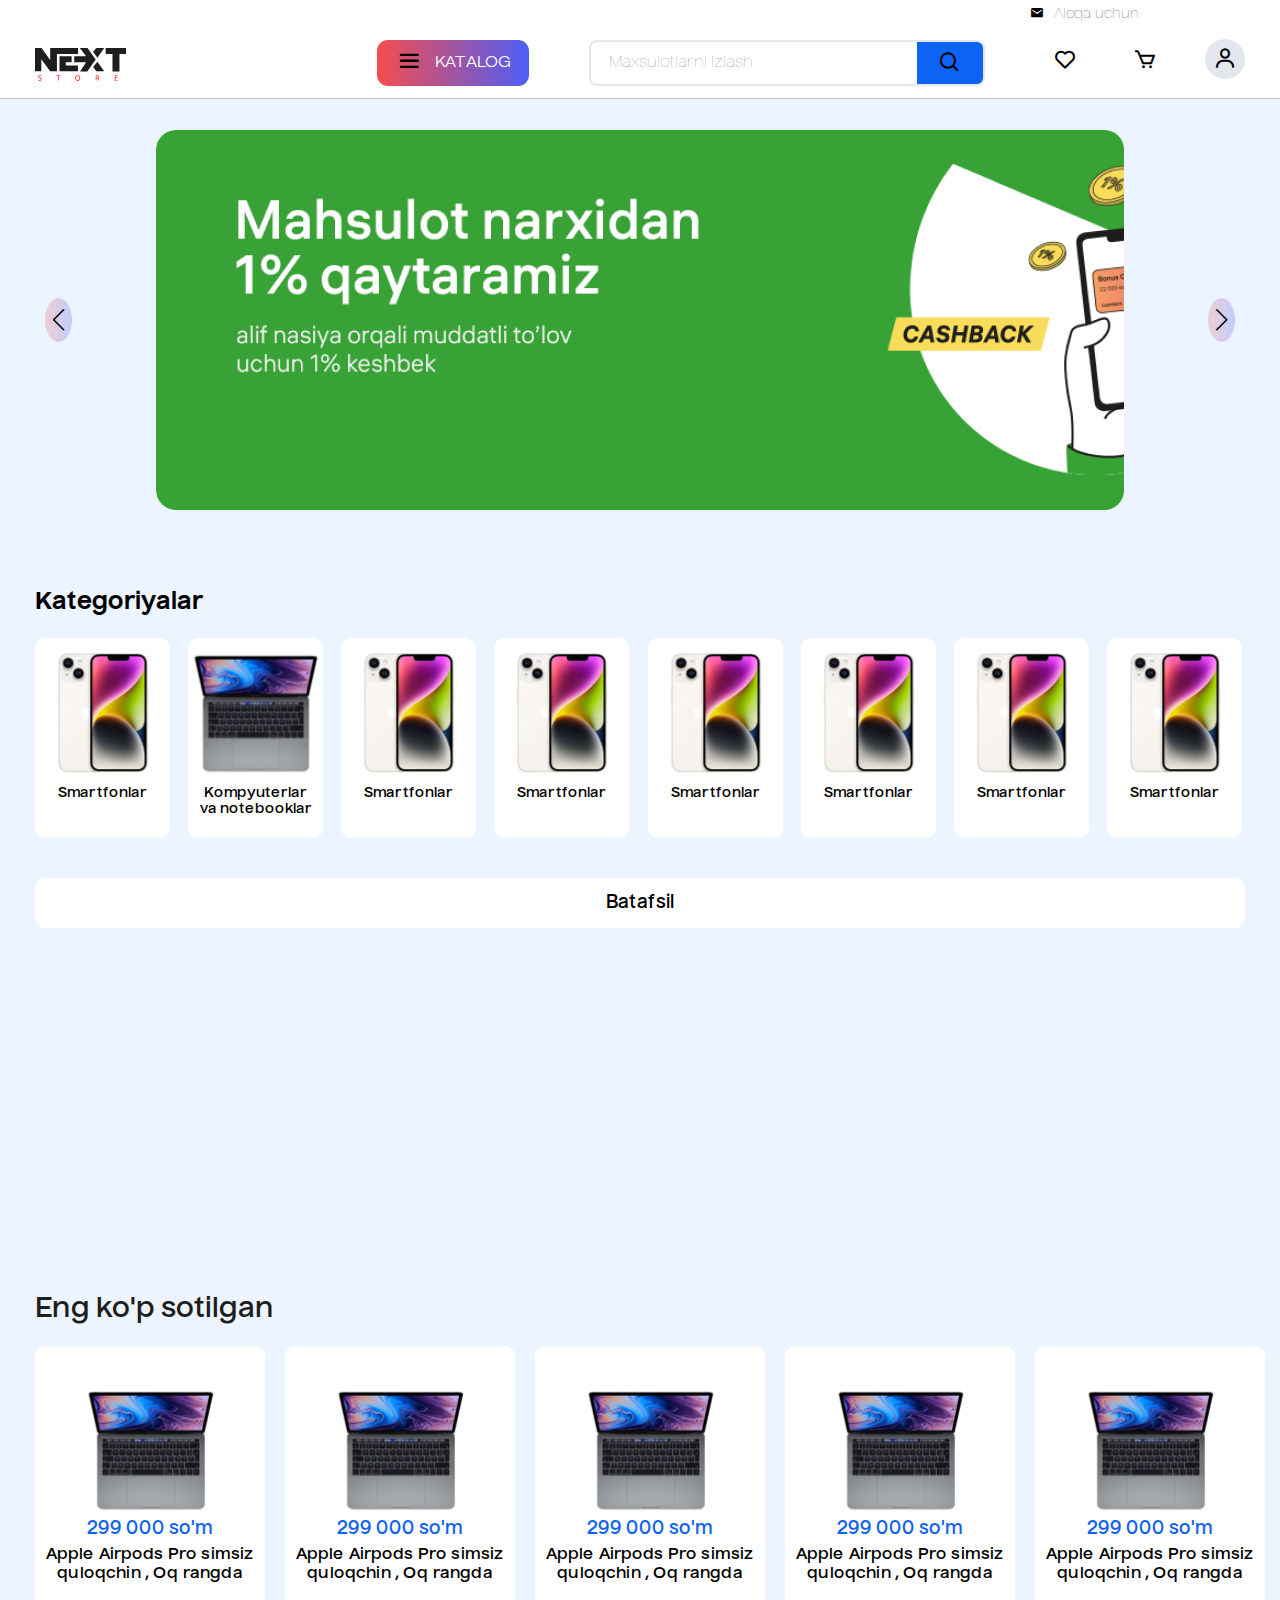
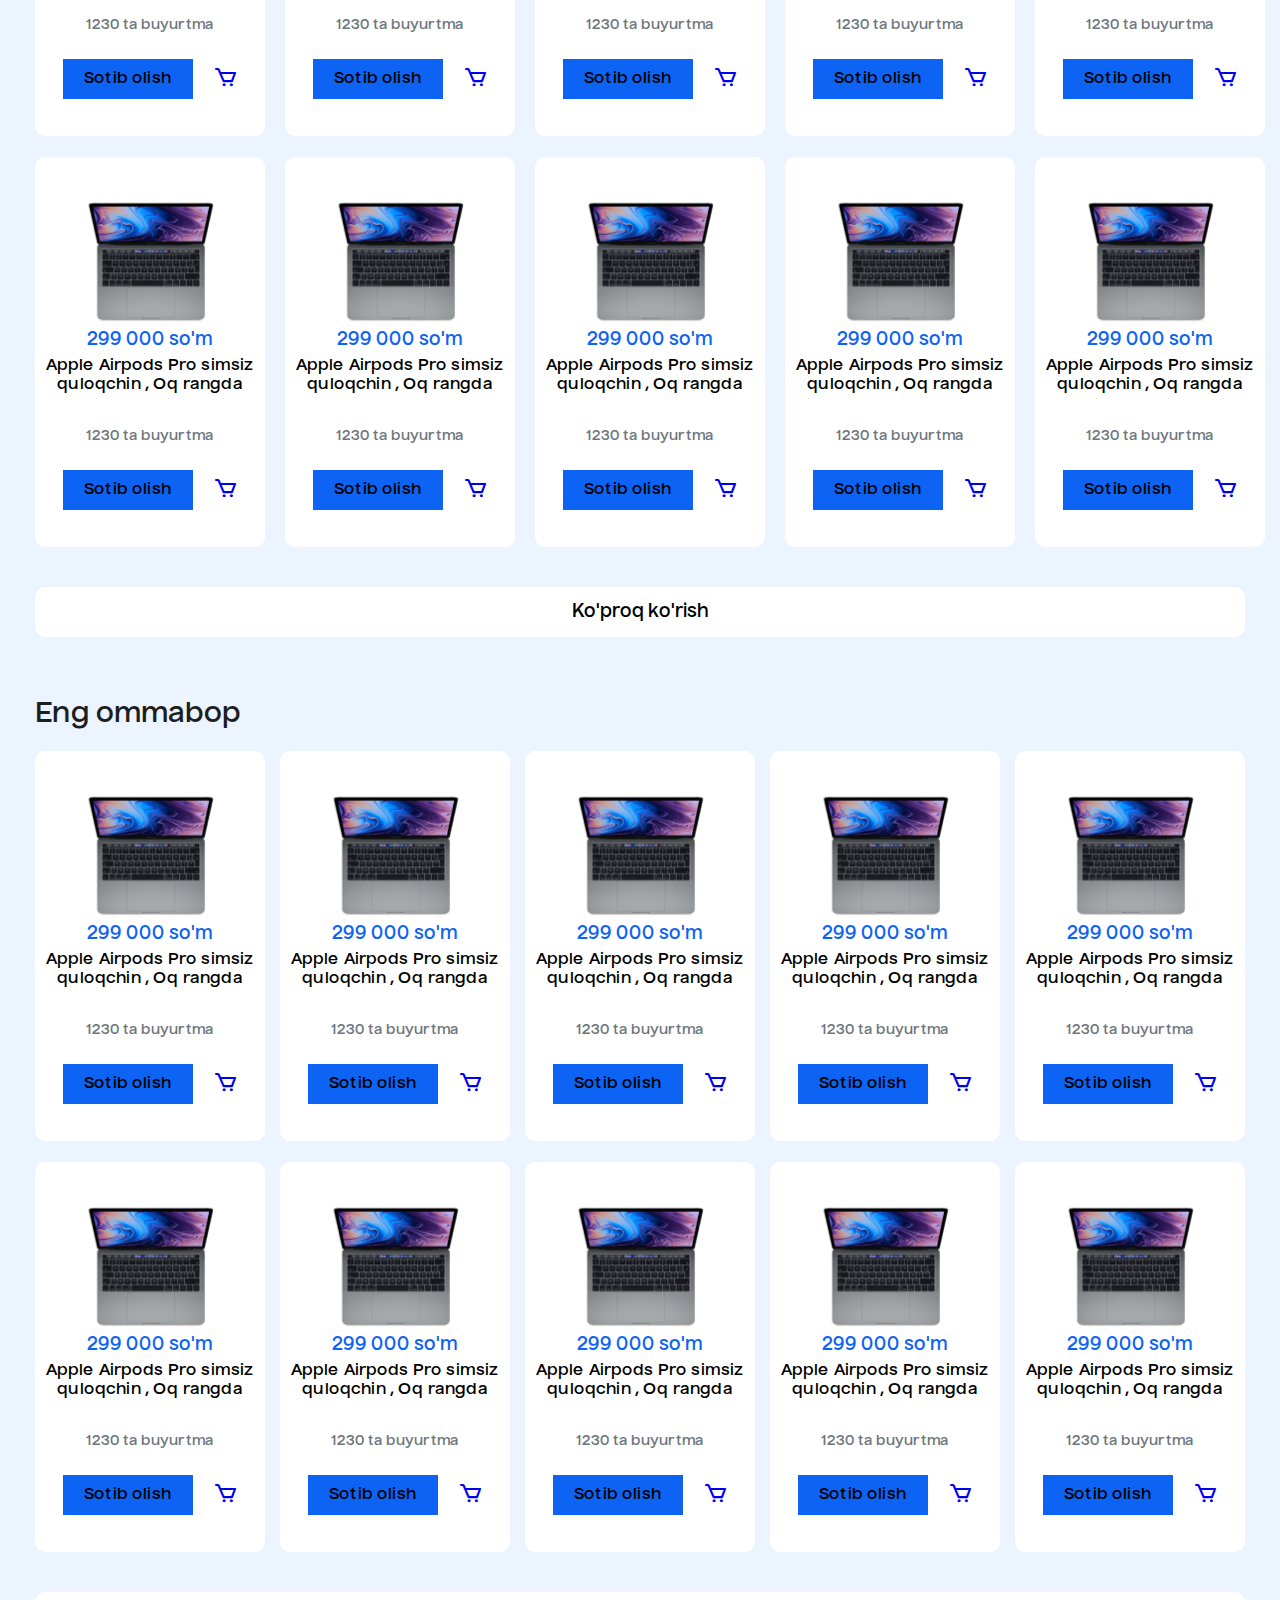
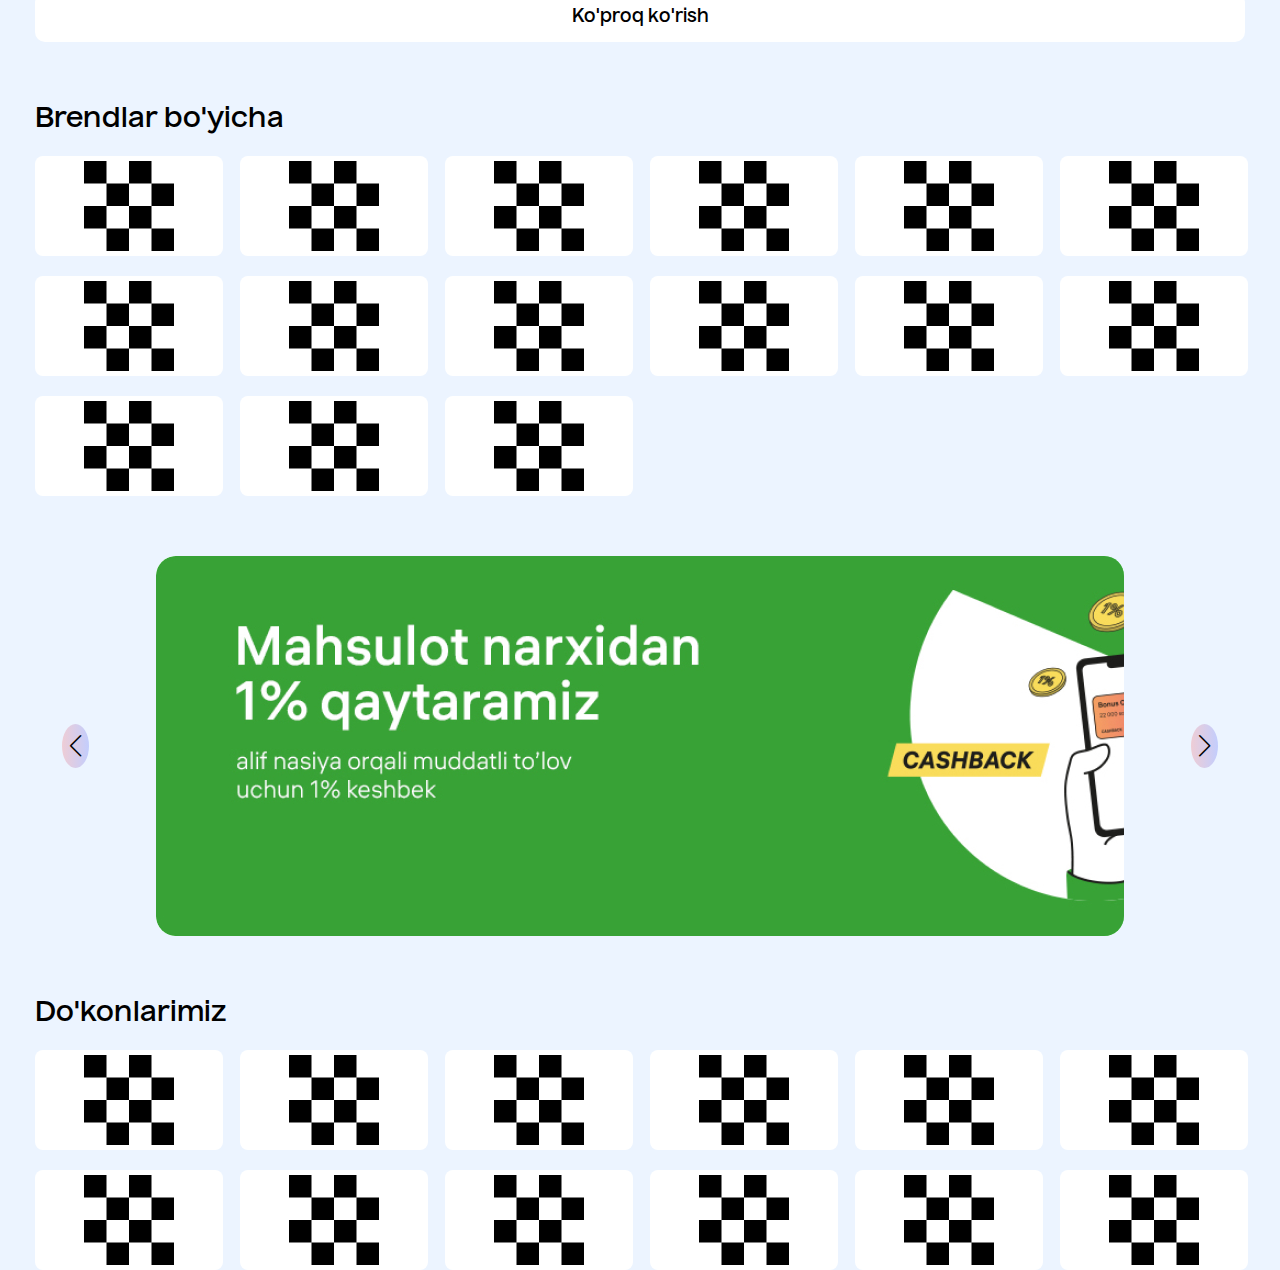
==== commit 54091bed: "rwd" ====
--- a/index.html
+++ b/index.html
@@ -9,6 +9,7 @@
   <link rel="icon" href="./public/Logo.svg" />
   <!-- -----  Main.css ---------- -->
   <link rel="stylesheet" href="./main.css" />
+  <link rel="stylesheet" href="https://cdn.jsdelivr.net/npm/swiper@11/swiper-bundle.min.css" />
 </head>
 
 <body>
@@ -27,11 +28,15 @@
 
     <div class="container">
       <nav class="nav">
-        <img src="./assets/images/list.svg" class="menu" alt="menu">
-        <a href="#" class="nav__logo">
-          <img src="./public/Logo.svg" alt="Nextstore.uz Internet do'koni" />
-        </a>
-
+        <div class="menu">
+
+          <span class="mobile_menu">
+            <img src="./assets/images/list.svg" alt="mobile_menu">
+          </span>
+          <a href="#" class="nav__logo">
+            <img src="./public/Logo.svg" alt="Nextstore.uz Internet do'koni" />
+          </a>
+        </div>
         <ul class="nav__list">
 
           <li class="nav__list--item">
@@ -103,10 +108,7 @@
           <div class="card-container">
 
             <div class="card">
-              <img
-                src="./assets/images/ipgone.jpg"
-                alt="Nextstore.uz Iphone 14 Pro max"
-              />
+              <img src="./assets/images/ipgone.jpg" alt="Nextstore.uz Iphone 14 Pro max" />
 
               <div class="card-body">
                 <p>Smartfonlar</p>
@@ -114,10 +116,7 @@
             </div>
 
             <div class="card">
-              <img
-                src="./assets/images/macbook.png"
-                alt="Nextstore.uz macbook Pro max"
-              />
+              <img src="./assets/images/macbook.png" alt="Nextstore.uz macbook Pro max" />
 
               <div class="card-body">
                 <a href="#">Kompyuterlar va
@@ -126,10 +125,7 @@
             </div>
 
             <div class="card">
-              <img
-                src="./assets/images/ipgone.jpg"
-                alt="Nextstore.uz Iphone 14 Pro max"
-              />
+              <img src="./assets/images/ipgone.jpg" alt="Nextstore.uz Iphone 14 Pro max" />
 
               <div class="card-body">
                 <p>Smartfonlar</p>
@@ -137,10 +133,7 @@
             </div>
 
             <div class="card">
-              <img
-                src="./assets/images/ipgone.jpg"
-                alt="Nextstore.uz Iphone 14 Pro max"
-              />
+              <img src="./assets/images/ipgone.jpg" alt="Nextstore.uz Iphone 14 Pro max" />
 
               <div class="card-body">
                 <p>Smartfonlar</p>
@@ -148,10 +141,7 @@
             </div>
 
             <div class="card">
-              <img
-                src="./assets/images/ipgone.jpg"
-                alt="Nextstore.uz Iphone 14 Pro max"
-              />
+              <img src="./assets/images/ipgone.jpg" alt="Nextstore.uz Iphone 14 Pro max" />
 
               <div class="card-body">
                 <p>Smartfonlar</p>
@@ -159,10 +149,7 @@
             </div>
 
             <div class="card">
-              <img
-                src="./assets/images/ipgone.jpg"
-                alt="Nextstore.uz Iphone 14 Pro max"
-              />
+              <img src="./assets/images/ipgone.jpg" alt="Nextstore.uz Iphone 14 Pro max" />
 
               <div class="card-body">
                 <p>Smartfonlar</p>
@@ -170,10 +157,7 @@
             </div>
 
             <div class="card">
-              <img
-                src="./assets/images/ipgone.jpg"
-                alt="Nextstore.uz Iphone 14 Pro max"
-              />
+              <img src="./assets/images/ipgone.jpg" alt="Nextstore.uz Iphone 14 Pro max" />
 
 
               <div class="card-body">
@@ -182,10 +166,7 @@
             </div>
 
             <div class="card">
-              <img
-                src="./assets/images/ipgone.jpg"
-                alt="Nextstore.uz Iphone 14 Pro max"
-              />
+              <img src="./assets/images/ipgone.jpg" alt="Nextstore.uz Iphone 14 Pro max" />
 
               <div class="card-body">
                 <p>Smartfonlar</p>
@@ -197,7 +178,7 @@
           </div>
         </div>
         <div class="more"><a href="#"><button>Batafsil</button></a></div>
-        
+
 
       </div>
     </section>
@@ -360,13 +341,180 @@
         </div>
       </div>
     </section>
-    <section id="carousel_second">
+    <section id="for_rwd">
+      <!-- Swiper -->
+      <div class="swiper mySwiper">
+        <div class="swiper-wrapper">
+          <div class="swiper-slide">
+            <div class="card">
+              <img src="./assets/images/macbook.png" alt="iphone">
+              <h2>299 000 so'm</h2>
+              <p>Apple Airpods Pro simsiz quloqchin , Oq rangda </p>
+              <small>1230 ta buyurtma</small>
+              <div class="buy">
+                <a href="#"><button>
+                    Sotib olish
+                  </button></a>
+                <button>
+                  <a href="#"><i class="bx bx-cart"></i></a>
+                </button>
+              </div>
+            </div>
+          </div>
+          <div class="swiper-slide">
+            <div class="card">
+              <img src="./assets/images/macbook.png" alt="iphone">
+              <h2>299 000 so'm</h2>
+              <p>Apple Airpods Pro simsiz quloqchin , Oq rangda </p>
+              <small>1230 ta buyurtma</small>
+              <div class="buy">
+                <a href="#"><button>
+                    Sotib olish
+                  </button></a>
+                <button>
+                  <a href="#"><i class="bx bx-cart"></i></a>
+                </button>
+              </div>
+            </div>
+          </div>
+          <div class="swiper-slide">
+            <div class="card">
+              <img src="./assets/images/macbook.png" alt="iphone">
+              <h2>299 000 so'm</h2>
+              <p>Apple Airpods Pro simsiz quloqchin , Oq rangda </p>
+              <small>1230 ta buyurtma</small>
+              <div class="buy">
+                <a href="#"><button>
+                    Sotib olish
+                  </button></a>
+                <button>
+                  <a href="#"><i class="bx bx-cart"></i></a>
+                </button>
+              </div>
+            </div>
+          </div>
+          <div class="swiper-slide">
+            <div class="card">
+              <img src="./assets/images/macbook.png" alt="iphone">
+              <h2>299 000 so'm</h2>
+              <p>Apple Airpods Pro simsiz quloqchin , Oq rangda </p>
+              <small>1230 ta buyurtma</small>
+              <div class="buy">
+                <a href="#"><button>
+                    Sotib olish
+                  </button></a>
+                <button>
+                  <a href="#"><i class="bx bx-cart"></i></a>
+                </button>
+              </div>
+            </div>
+          </div>
+          <div class="swiper-slide">
+            <div class="card">
+              <img src="./assets/images/macbook.png" alt="iphone">
+              <h2>299 000 so'm</h2>
+              <p>Apple Airpods Pro simsiz quloqchin , Oq rangda </p>
+              <small>1230 ta buyurtma</small>
+              <div class="buy">
+                <a href="#"><button>
+                    Sotib olish
+                  </button></a>
+                <button>
+                  <a href="#"><i class="bx bx-cart"></i></a>
+                </button>
+              </div>
+            </div>
+          </div>
+          <div class="swiper-slide">
+            <div class="card">
+              <img src="./assets/images/macbook.png" alt="iphone">
+              <h2>299 000 so'm</h2>
+              <p>Apple Airpods Pro simsiz quloqchin , Oq rangda </p>
+              <small>1230 ta buyurtma</small>
+              <div class="buy">
+                <a href="#"><button>
+                    Sotib olish
+                  </button></a>
+                <button>
+                  <a href="#"><i class="bx bx-cart"></i></a>
+                </button>
+              </div>
+            </div>
+          </div>
+          <div class="swiper-slide">
+            <div class="card">
+              <img src="./assets/images/macbook.png" alt="iphone">
+              <h2>299 000 so'm</h2>
+              <p>Apple Airpods Pro simsiz quloqchin , Oq rangda </p>
+              <small>1230 ta buyurtma</small>
+              <div class="buy">
+                <a href="#"><button>
+                    Sotib olish
+                  </button></a>
+                <button>
+                  <a href="#"><i class="bx bx-cart"></i></a>
+                </button>
+              </div>
+            </div>
+          </div>
+          <div class="swiper-slide">
+            <div class="card">
+              <img src="./assets/images/macbook.png" alt="iphone">
+              <h2>299 000 so'm</h2>
+              <p>Apple Airpods Pro simsiz quloqchin , Oq rangda </p>
+              <small>1230 ta buyurtma</small>
+              <div class="buy">
+                <a href="#"><button>
+                    Sotib olish
+                  </button></a>
+                <button>
+                  <a href="#"><i class="bx bx-cart"></i></a>
+                </button>
+              </div>
+            </div>
+          </div>
+          <div class="swiper-slide">
+            <div class="card">
+              <img src="./assets/images/macbook.png" alt="iphone">
+              <h2>299 000 so'm</h2>
+              <p>Apple Airpods Pro simsiz quloqchin , Oq rangda </p>
+              <small>1230 ta buyurtma</small>
+              <div class="buy">
+                <a href="#"><button>
+                    Sotib olish
+                  </button></a>
+                <button>
+                  <a href="#"><i class="bx bx-cart"></i></a>
+                </button>
+              </div>
+            </div>
+          </div>
+        </div>
+        <div class="swiper-pagination"></div>
+      </div>
+
+      <!-- Swiper JS -->
+      <script src="https://cdn.jsdelivr.net/npm/swiper@11/swiper-bundle.min.js"></script>
+
+      <!-- <script src="./assets/js/swiper.js"></script> -->
+
+      <!-- Initialize Swiper -->
+      <script>
+        var swiper = new Swiper(".mySwiper", {
+          slidesPerView: 2,
+          spaceBetween: 30,
+          freeMode: true,
+
+        });
+      </script>
+    </section>
+    <!-- <section id="carousel_second">
       <div class="container">
         <div class="carousel2">
           <img src="./assets/images/intro-banner.svg" alt="intro banner">
         </div>
       </div>
-    </section>
+    </section> -->
     <section class="third_phase">
       <div class="container">
         <div class="most_famous">
@@ -528,130 +676,131 @@
     </section>
     <section id="fourth_phase">
       <div class="container">
-      <div class="brends_wrapper">
-        <p>Brendlar bo'yicha</p>
-        <div class="brends">
-          <div class="brend">
-            <img src="./assets/images/brend.png" alt="brend">
-          </div>
-          <div class="brend">
-            <img src="./assets/images/brend.png" alt="brend">
-          </div>
-          <div class="brend">
-            <img src="./assets/images/brend.png" alt="brend">
-          </div>
-          <div class="brend">
-            <img src="./assets/images/brend.png" alt="brend">
-          </div>
-          <div class="brend">
-            <img src="./assets/images/brend.png" alt="brend">
-          </div>
-          <div class="brend">
-            <img src="./assets/images/brend.png" alt="brend">
-          </div>
-          <div class="brend">
-            <img src="./assets/images/brend.png" alt="brend">
-          </div>
-          <div class="brend">
-            <img src="./assets/images/brend.png" alt="brend">
-          </div>
-          <div class="brend">
-            <img src="./assets/images/brend.png" alt="brend">
-          </div>
-          <div class="brend">
-            <img src="./assets/images/brend.png" alt="brend">
-          </div>
-          <div class="brend">
-            <img src="./assets/images/brend.png" alt="brend">
-          </div>
-          <div class="brend">
-            <img src="./assets/images/brend.png" alt="brend">
-          </div>
-          <div class="brend">
-            <img src="./assets/images/brend.png" alt="brend">
-          </div>
-          <div class="brend">
-            <img src="./assets/images/brend.png" alt="brend">
-          </div>
-          <div class="brend">
-            <img src="./assets/images/brend.png" alt="brend">
-          </div>
-          
-       </div>
-      </div>
-    </div>
+        <div class="brends_wrapper">
+          <p>Brendlar bo'yicha</p>
+          <div class="brends">
+            <div class="brend">
+              <img src="./assets/images/brend.png" alt="brend">
+            </div>
+            <div class="brend">
+              <img src="./assets/images/brend.png" alt="brend">
+            </div>
+            <div class="brend">
+              <img src="./assets/images/brend.png" alt="brend">
+            </div>
+            <div class="brend">
+              <img src="./assets/images/brend.png" alt="brend">
+            </div>
+            <div class="brend">
+              <img src="./assets/images/brend.png" alt="brend">
+            </div>
+            <div class="brend">
+              <img src="./assets/images/brend.png" alt="brend">
+            </div>
+            <div class="brend">
+              <img src="./assets/images/brend.png" alt="brend">
+            </div>
+            <div class="brend">
+              <img src="./assets/images/brend.png" alt="brend">
+            </div>
+            <div class="brend">
+              <img src="./assets/images/brend.png" alt="brend">
+            </div>
+            <div class="brend">
+              <img src="./assets/images/brend.png" alt="brend">
+            </div>
+            <div class="brend">
+              <img src="./assets/images/brend.png" alt="brend">
+            </div>
+            <div class="brend">
+              <img src="./assets/images/brend.png" alt="brend">
+            </div>
+            <div class="brend">
+              <img src="./assets/images/brend.png" alt="brend">
+            </div>
+            <div class="brend">
+              <img src="./assets/images/brend.png" alt="brend">
+            </div>
+            <div class="brend">
+              <img src="./assets/images/brend.png" alt="brend">
+            </div>
+
+          </div>
+        </div>
+      </div>
     </section>
     <section id="carousel_third">
       <div class="container">
-      <!-- Slider main container -->
-      <div class="carousel3">
-        <div class="swiper">
-          <!-- Additional required wrapper -->
-          <div class="swiper-wrapper">
-            <!-- Slides -->
-            <div class="swiper-slide">
-              <img src="./assets/images/intr-banner.jpg" alt="intro banner" />
-            </div>
-            <div class="swiper-slide">
-              <img src="./assets/images/intr-banner.jpg" alt="intro banner" />
-            </div>
-            <div class="swiper-slide">
-              <img src="./assets/images/intr-banner.jpg" alt="intro banner" />
-            </div>
-          </div>
-        </div>
-
-        <div class="swiper-button-prev"></div>
-        <div class="swiper-button-next"></div>
-        <div class="swiper-pagination"></div>
-      </div>
-    </div></section>
+        <!-- Slider main container -->
+        <div class="carousel">
+          <div class="swiper">
+            <!-- Additional required wrapper -->
+            <div class="swiper-wrapper">
+              <!-- Slides -->
+              <div class="swiper-slide">
+                <img src="./assets/images/intr-banner.jpg" alt="intro banner" />
+              </div>
+              <div class="swiper-slide">
+                <img src="./assets/images/intr-banner.jpg" alt="intro banner" />
+              </div>
+              <div class="swiper-slide">
+                <img src="./assets/images/intr-banner.jpg" alt="intro banner" />
+              </div>
+            </div>
+          </div>
+
+          <div class="swiper-button-prev"></div>
+          <div class="swiper-button-next"></div>
+          <div class="swiper-pagination"></div>
+        </div>
+      </div>
+    </section>
     <section id="fifth_phase">
       <div class="container">
-      <div class="brends_wrapper">
-        <p>Do'konlarimiz</p>
-        <div class="brends">
-          <div class="brend">
-            <img src="./assets/images/brend.png" alt="brend">
-          </div>
-          <div class="brend">
-            <img src="./assets/images/brend.png" alt="brend">
-          </div>
-          <div class="brend">
-            <img src="./assets/images/brend.png" alt="brend">
-          </div>
-          <div class="brend">
-            <img src="./assets/images/brend.png" alt="brend">
-          </div>
-          <div class="brend">
-            <img src="./assets/images/brend.png" alt="brend">
-          </div>
-          <div class="brend">
-            <img src="./assets/images/brend.png" alt="brend">
-          </div>
-          <div class="brend">
-            <img src="./assets/images/brend.png" alt="brend">
-          </div>
-          <div class="brend">
-            <img src="./assets/images/brend.png" alt="brend">
-          </div>
-          <div class="brend">
-            <img src="./assets/images/brend.png" alt="brend">
-          </div>
-          <div class="brend">
-            <img src="./assets/images/brend.png" alt="brend">
-          </div>
-          <div class="brend">
-            <img src="./assets/images/brend.png" alt="brend">
-          </div>
-          <div class="brend">
-            <img src="./assets/images/brend.png" alt="brend">
-          </div>
-       
-          
-       </div>
-      </div>
-    </div>
+        <div class="brends_wrapper">
+          <p>Do'konlarimiz</p>
+          <div class="brends">
+            <div class="brend">
+              <img src="./assets/images/brend.png" alt="brend">
+            </div>
+            <div class="brend">
+              <img src="./assets/images/brend.png" alt="brend">
+            </div>
+            <div class="brend">
+              <img src="./assets/images/brend.png" alt="brend">
+            </div>
+            <div class="brend">
+              <img src="./assets/images/brend.png" alt="brend">
+            </div>
+            <div class="brend">
+              <img src="./assets/images/brend.png" alt="brend">
+            </div>
+            <div class="brend">
+              <img src="./assets/images/brend.png" alt="brend">
+            </div>
+            <div class="brend">
+              <img src="./assets/images/brend.png" alt="brend">
+            </div>
+            <div class="brend">
+              <img src="./assets/images/brend.png" alt="brend">
+            </div>
+            <div class="brend">
+              <img src="./assets/images/brend.png" alt="brend">
+            </div>
+            <div class="brend">
+              <img src="./assets/images/brend.png" alt="brend">
+            </div>
+            <div class="brend">
+              <img src="./assets/images/brend.png" alt="brend">
+            </div>
+            <div class="brend">
+              <img src="./assets/images/brend.png" alt="brend">
+            </div>
+
+
+          </div>
+        </div>
+      </div>
     </section>
   </main>
   <script src="./assets/js/swiper.js"></script>
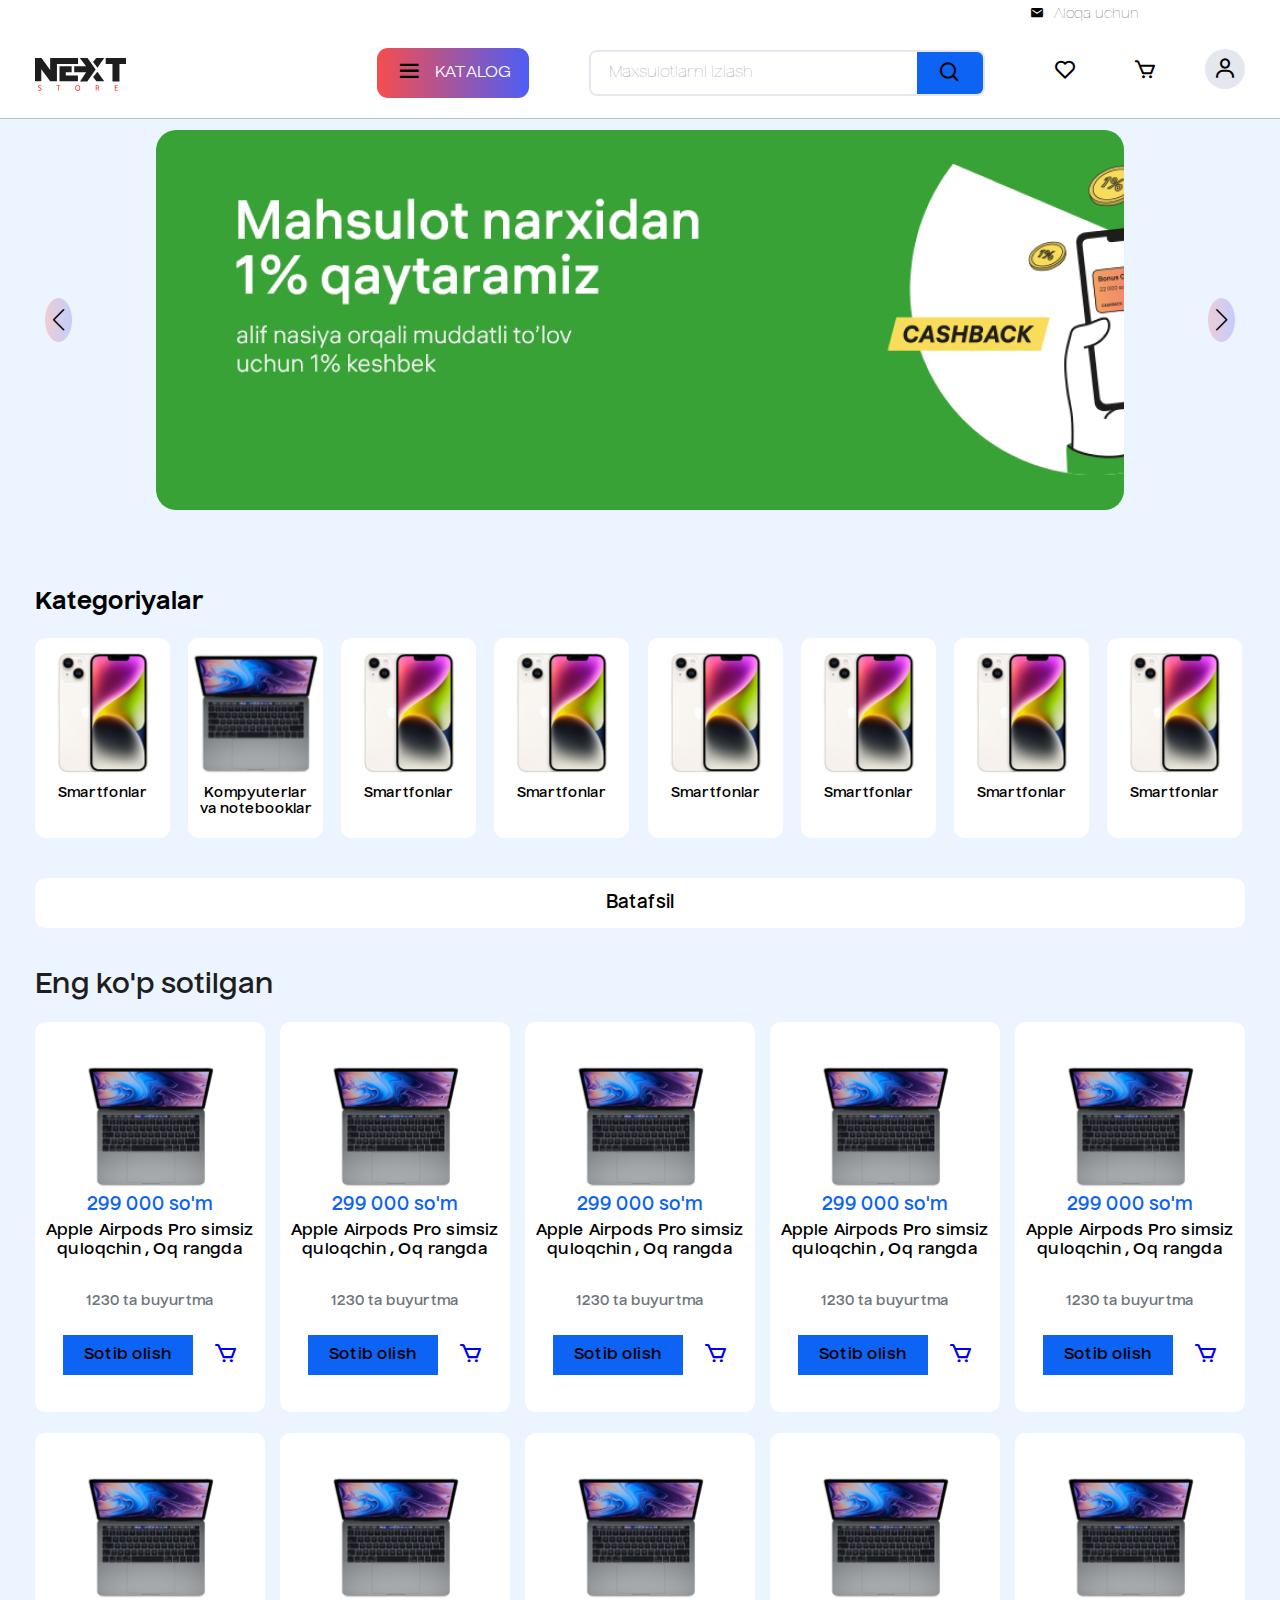
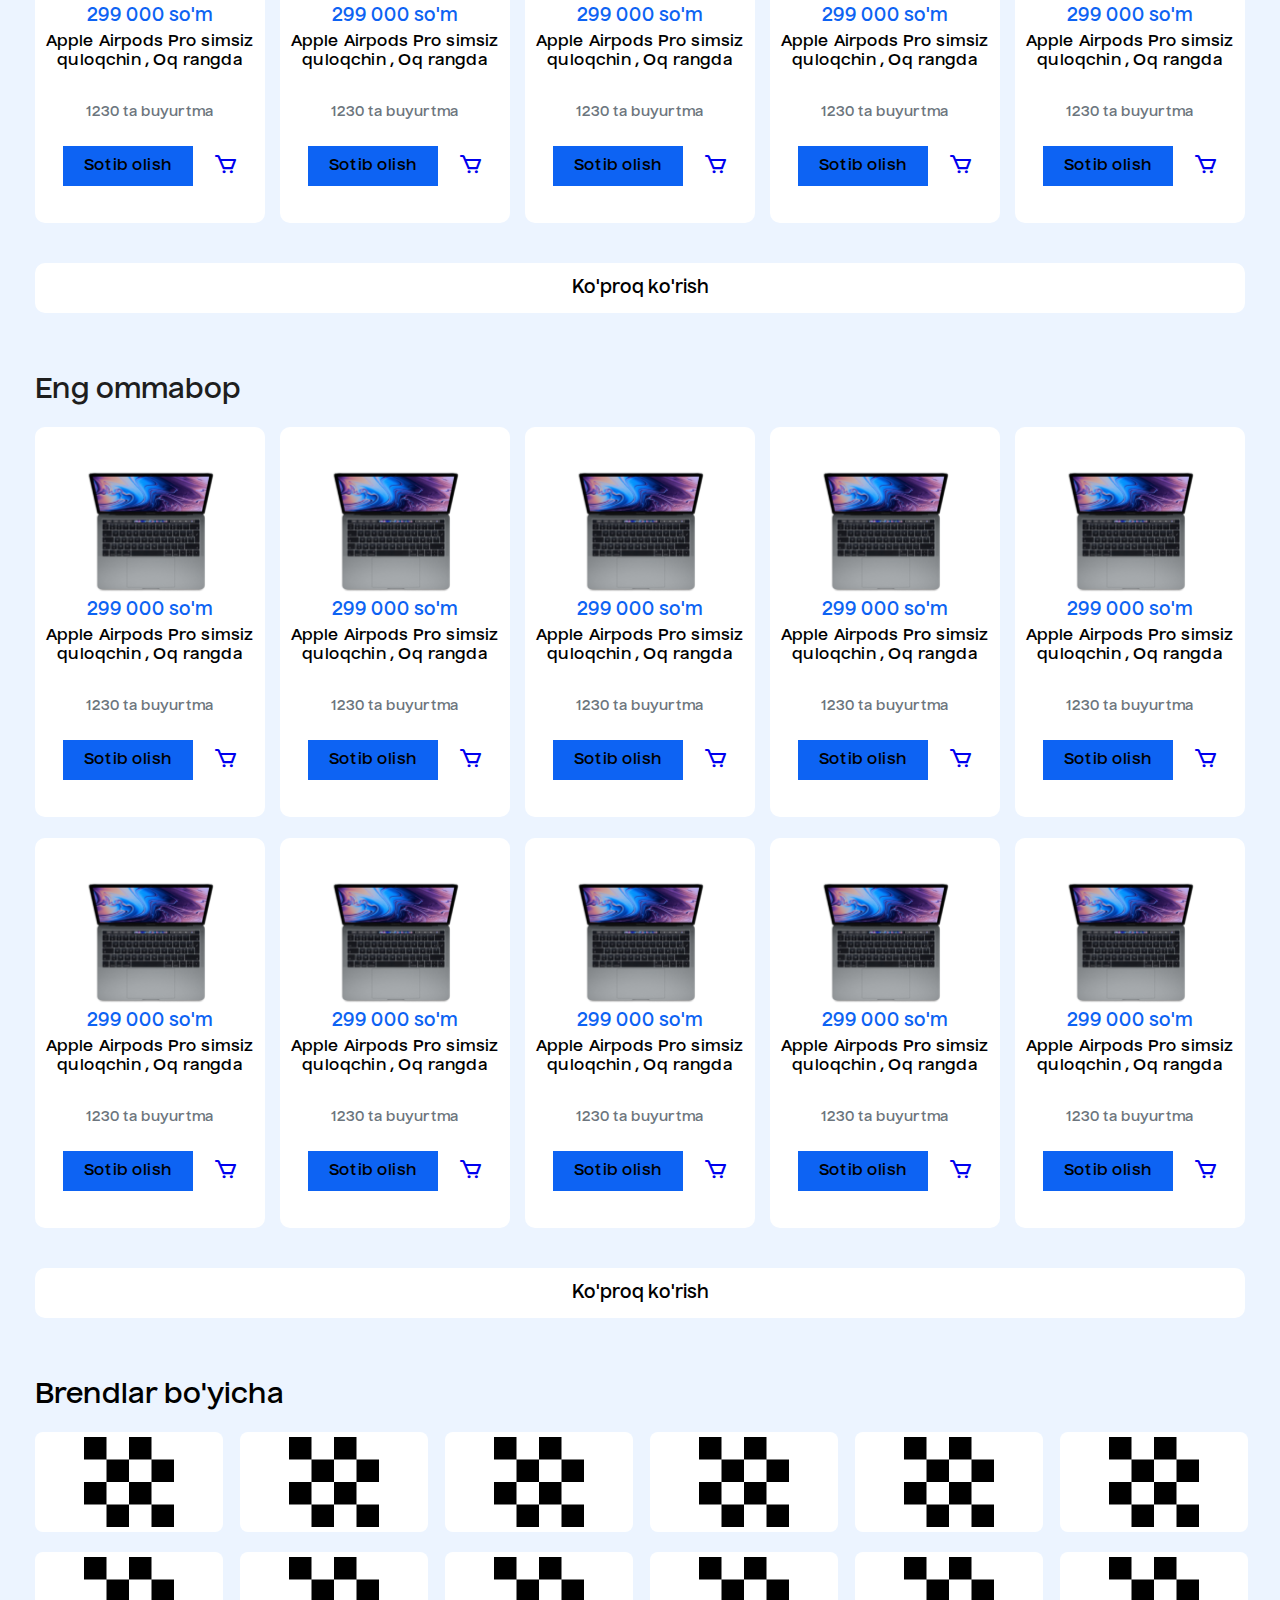
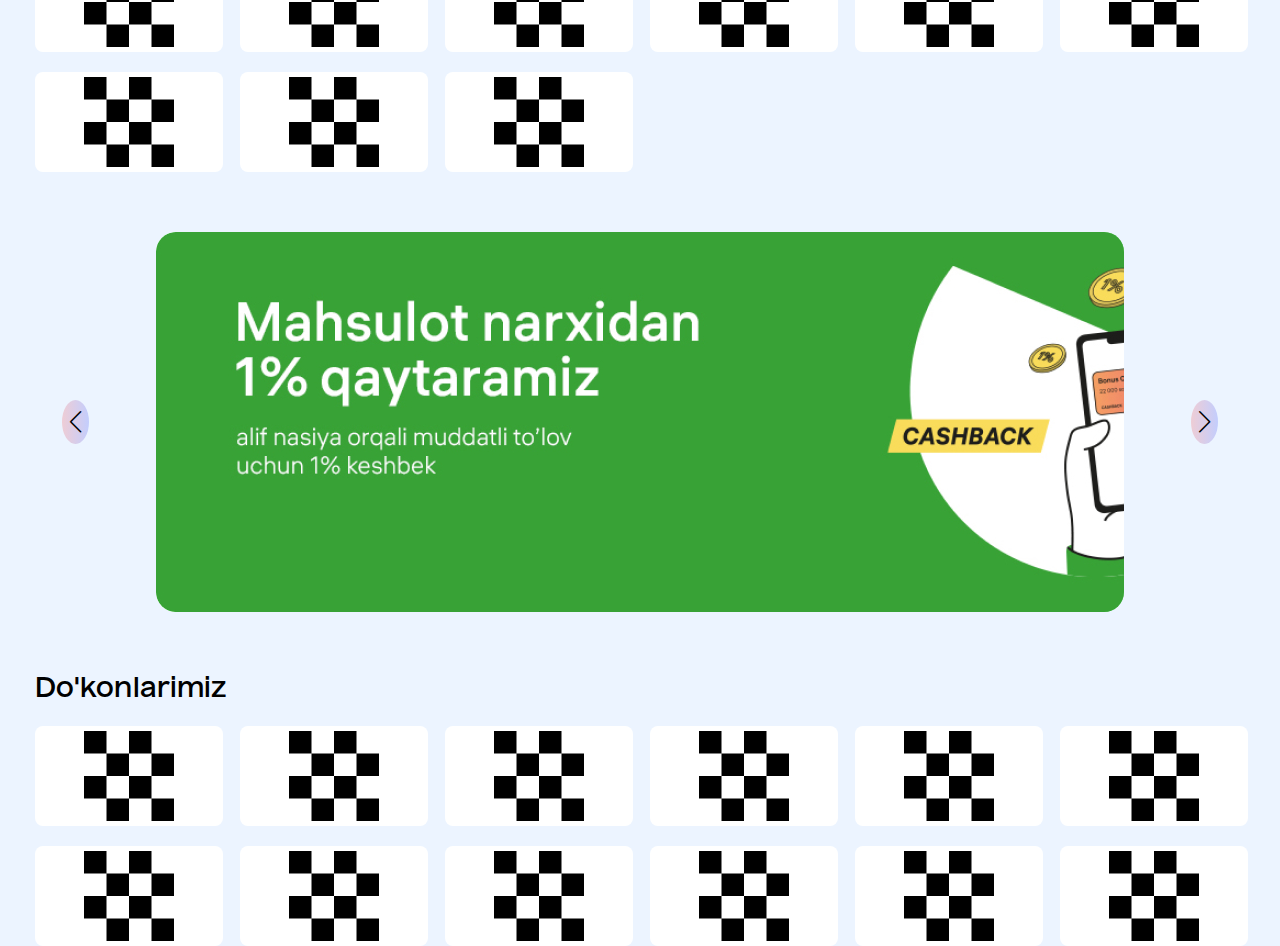
==== commit 7ce0ea7c: "katalog" ====
--- a/index.html
+++ b/index.html
@@ -13,6 +13,19 @@
 </head>
 
 <body>
+  <div id="loader" class="loader">
+
+    <div class="load-wrapper">
+      <span></span>
+      <span></span>
+      <span></span>
+      <span></span>
+      <span></span>
+
+    </div>
+
+  </div>
+
   <!-- ============================= HEADER START ========================== -->
   <header>
 
@@ -29,19 +42,23 @@
     <div class="container">
       <nav class="nav">
         <div class="menu">
-
           <span class="mobile_menu">
-            <img src="./assets/images/list.svg" alt="mobile_menu">
+            <img src="./assets/images/menu.svg" alt="mobile_menu" />
           </span>
           <a href="#" class="nav__logo">
-            <img src="./public/Logo.svg" alt="Nextstore.uz Internet do'koni" />
+            <img
+              src="./public/Logo.svg"
+              alt="Nextstore.uz Internet do'koni"
+            />
           </a>
         </div>
         <ul class="nav__list">
 
           <li class="nav__list--item">
-            <button>
-              <i class="bx bx-menu"></i>
+            <button id="toggle">
+              <span id="icon-menu">
+                <i class="bx bx-menu"></i>
+              </span>
               <span>KATALOG</span>
             </button>
           </li>
@@ -72,6 +89,91 @@
       </nav>
     </div>
   </header>
+  <div class="container relative">
+    <div id="menu-panel" class="menu-panel hide-menu">
+      <ul class="menu-grid">
+        <li class="menu-grid-item">
+          <ul>
+            <li><a href="#">lorem ipsum dolor</a></li>
+            <li><a href="#">lorem ipsum dolor</a></li>
+            <li><a href="#">lorem ipsum dolor</a></li>
+            <li><a href="#">lorem ipsum dolor</a></li>
+            <li><a href="#">lorem ipsum dolor</a></li>
+            <li><a href="#">lorem ipsum dolor</a></li>
+            <li><a href="#">lorem ipsum dolor</a></li>
+            <li><a href="#">lorem ipsum dolor</a></li>
+            <li><a href="#">lorem ipsum dolor</a></li>
+            <li><a href="#">lorem ipsum dolor</a></li>
+            <li><a href="#">lorem ipsum dolor</a></li>
+            <li><a href="#">lorem ipsum dolor</a></li>
+            <li><a href="#">lorem ipsum dolor</a></li>
+            <li><a href="#">lorem ipsum dolor</a></li>
+            <li><a href="#">lorem ipsum dolor</a></li>
+          </ul>
+        </li>
+
+        <li class="menu-grid-item">
+          <ul>
+            <li><a href="#">lorem ipsum dolor</a></li>
+            <li><a href="#">lorem ipsum dolor</a></li>
+            <li><a href="#">lorem ipsum dolor</a></li>
+            <li><a href="#">lorem ipsum dolor</a></li>
+            <li><a href="#">lorem ipsum dolor</a></li>
+            <li><a href="#">lorem ipsum dolor</a></li>
+            <li><a href="#">lorem ipsum dolor</a></li>
+            <li><a href="#">lorem ipsum dolor</a></li>
+            <li><a href="#">lorem ipsum dolor</a></li>
+          </ul>
+        </li>
+
+        <li class="menu-grid-item">
+          <ul>
+            <li><a href="#">lorem ipsum dolor</a></li>
+            <li><a href="#">lorem ipsum dolor</a></li>
+            <li><a href="#">lorem ipsum dolor</a></li>
+            <li><a href="#">lorem ipsum dolor</a></li>
+            <li><a href="#">lorem ipsum dolor</a></li>
+            <li><a href="#">lorem ipsum dolor</a></li>
+            <li><a href="#">lorem ipsum dolor</a></li>
+            <li><a href="#">lorem ipsum dolor</a></li>
+            <li><a href="#">lorem ipsum dolor</a></li>
+            <li><a href="#">lorem ipsum dolor</a></li>
+            <li><a href="#">lorem ipsum dolor</a></li>
+          </ul>
+        </li>
+
+        <li class="menu-grid-item">
+          <ul>
+            <li><a href="#">lorem ipsum dolor</a></li>
+            <li><a href="#">lorem ipsum dolor</a></li>
+            <li><a href="#">lorem ipsum dolor</a></li>
+            <li><a href="#">lorem ipsum dolor</a></li>
+
+            <li><a href="#">lorem ipsum dolor</a></li>
+            <li><a href="#">lorem ipsum dolor</a></li>
+          </ul>
+        </li>
+
+        <li class="menu-grid-item">
+          <ul>
+            <li><a href="#">lorem ipsum dolor</a></li>
+            <li><a href="#">lorem ipsum dolor</a></li>
+            <li><a href="#">lorem ipsum dolor</a></li>
+            <li><a href="#">lorem ipsum dolor</a></li>
+            <li><a href="#">lorem ipsum dolor</a></li>
+            <li><a href="#">lorem ipsum dolor</a></li>
+            <li><a href="#">lorem ipsum dolor</a></li>
+            <li><a href="#">lorem ipsum dolor</a></li>
+            <li><a href="#">lorem ipsum dolor</a></li>
+            <li><a href="#">lorem ipsum dolor</a></li>
+
+            <li><a href="#">lorem ipsum dolor</a></li>
+            <li><a href="#">lorem ipsum dolor</a></li>
+          </ul>
+        </li>
+      </ul>
+    </div>
+  </div>
   <!-- ============================= HEADER END ========================== -->
 
   <main>
@@ -805,6 +907,7 @@
   </main>
   <script src="./assets/js/swiper.js"></script>
   <script src="./assets/js/installSwiper.js"></script>
+  <script src="./assets/js/index.js"></script>
 </body>
 
 </html>